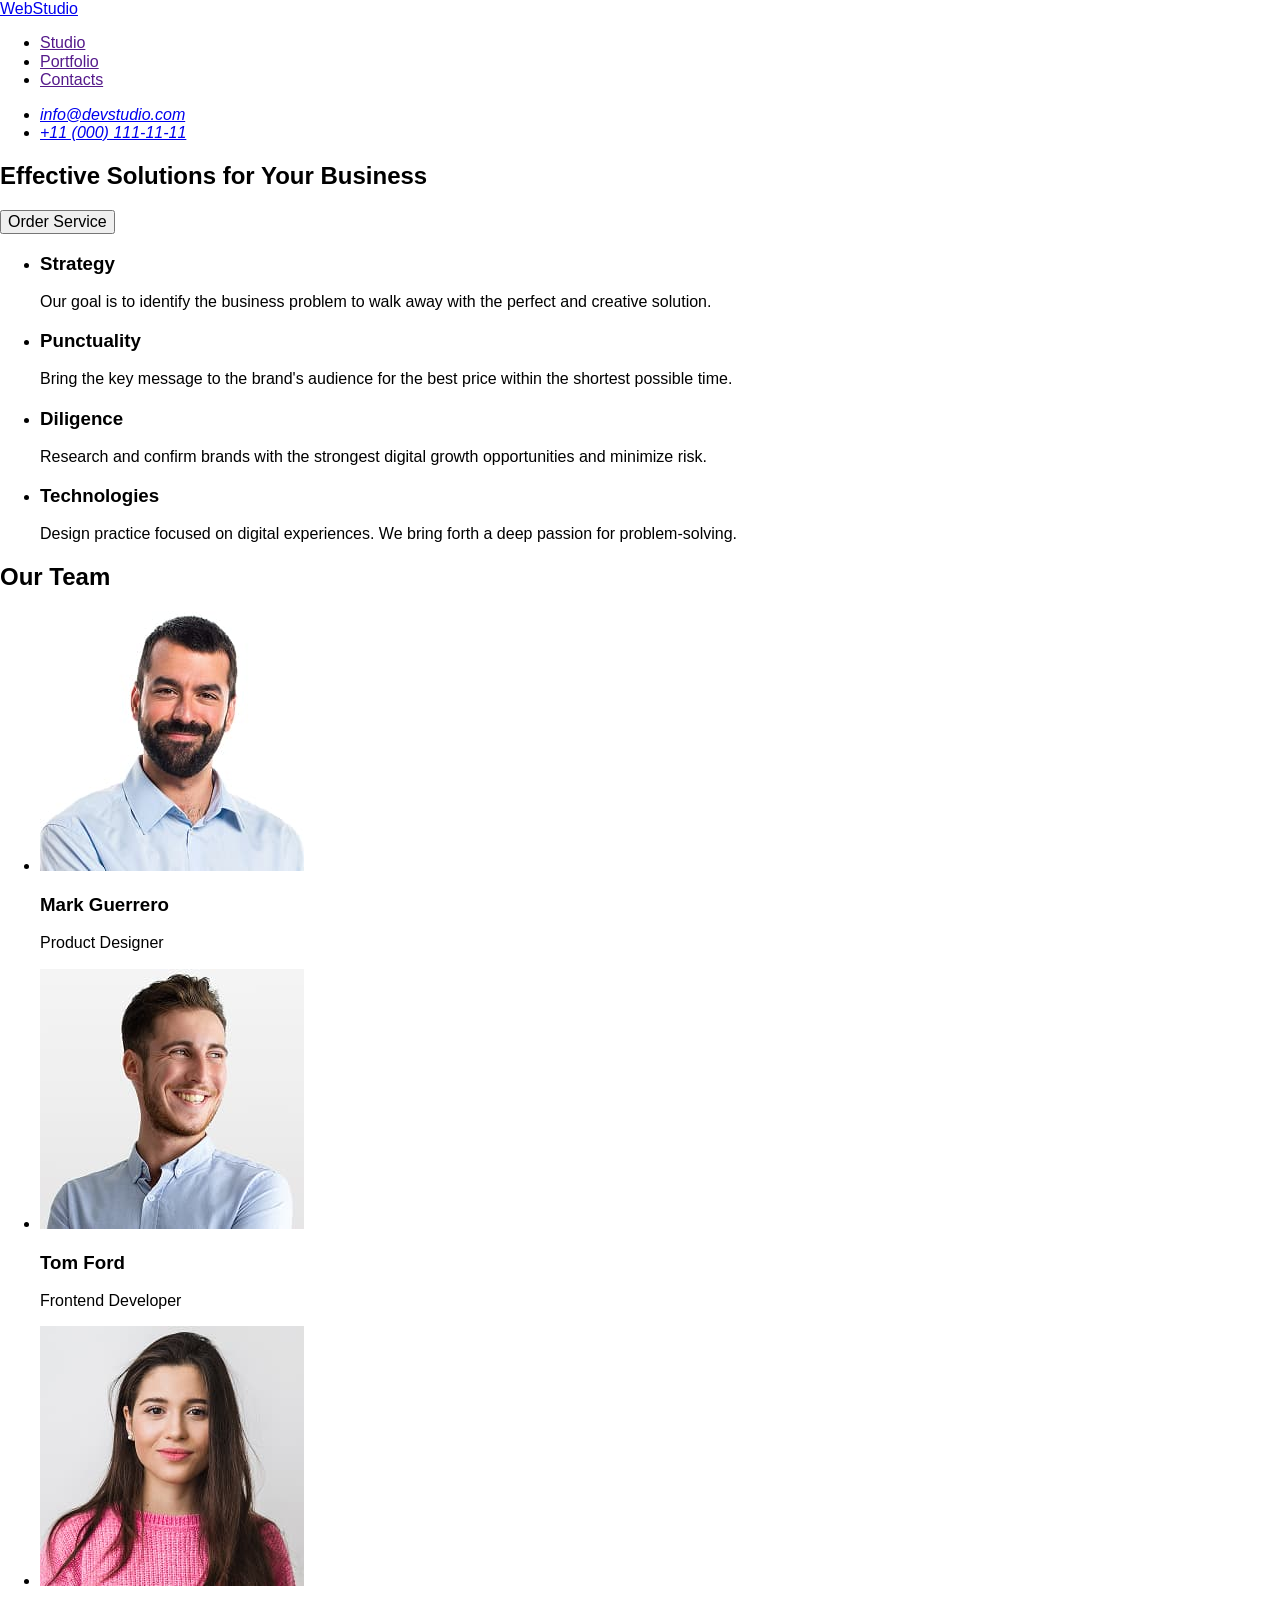
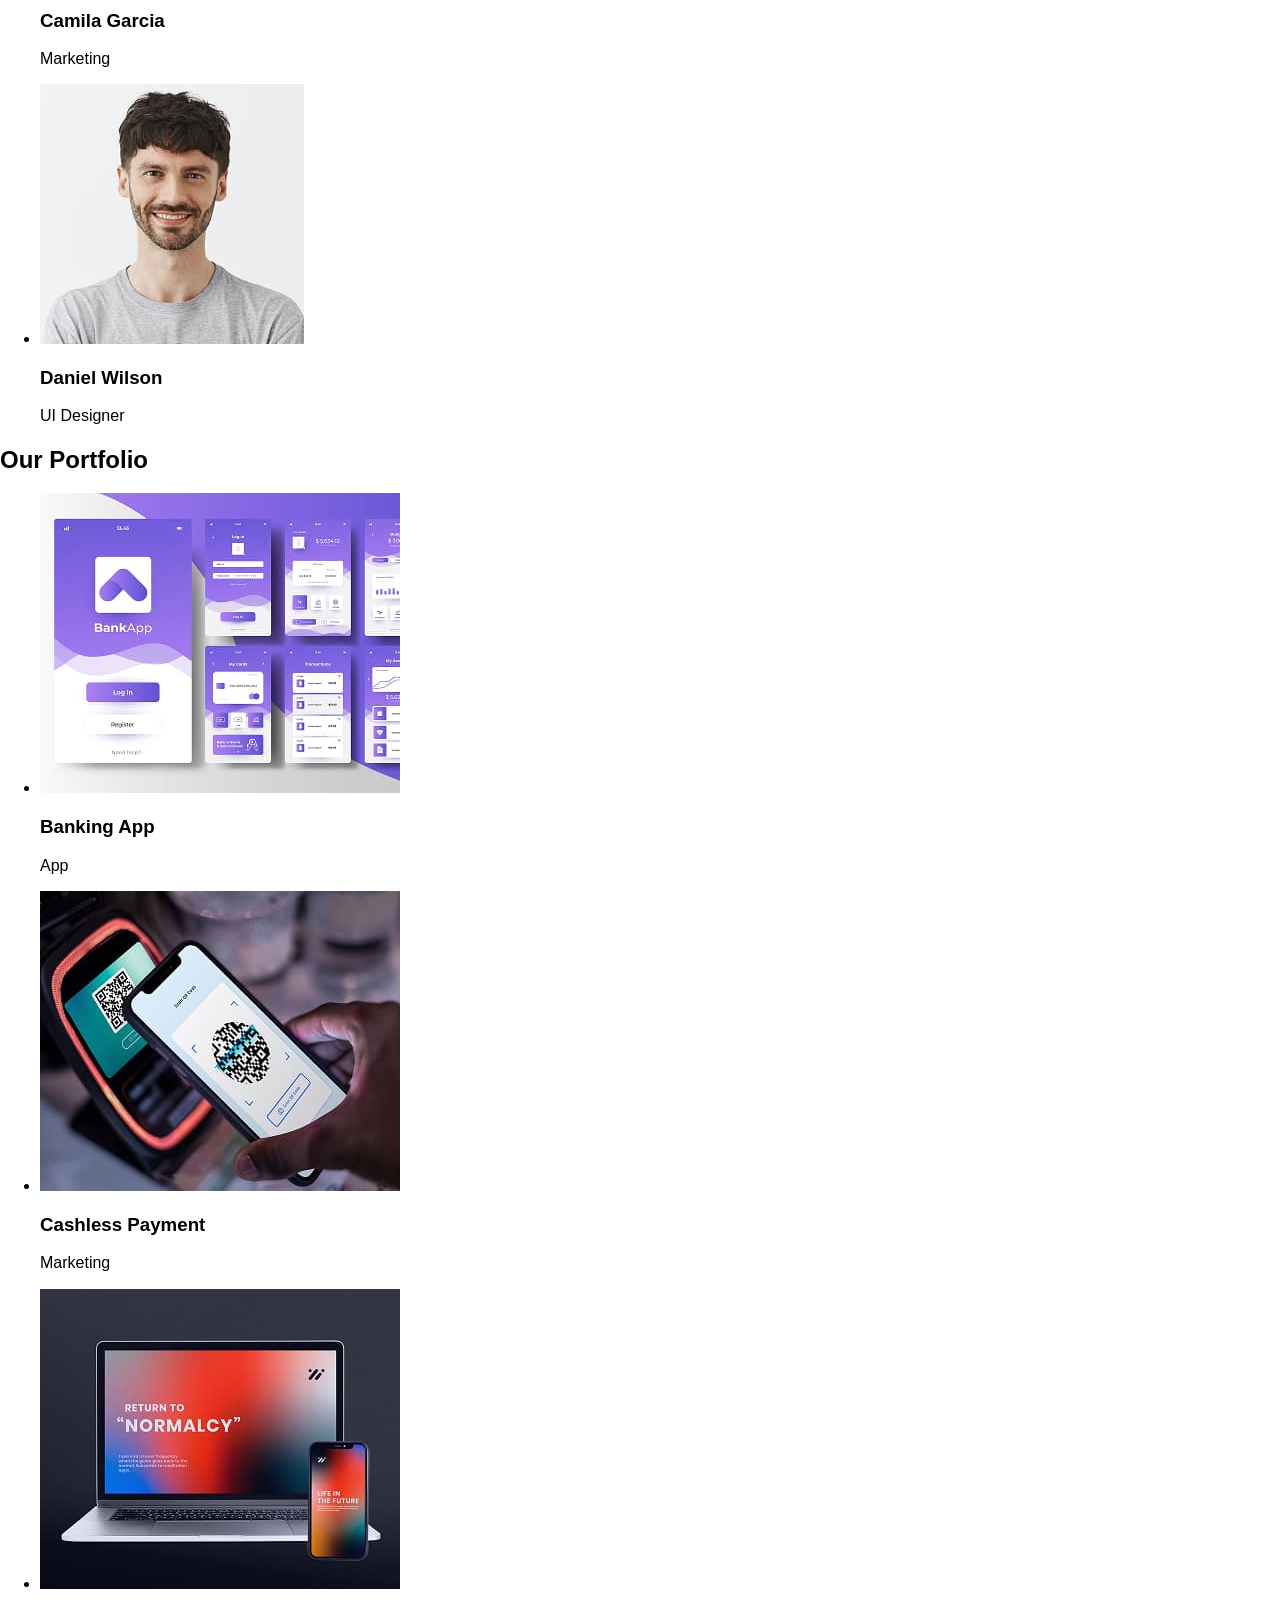
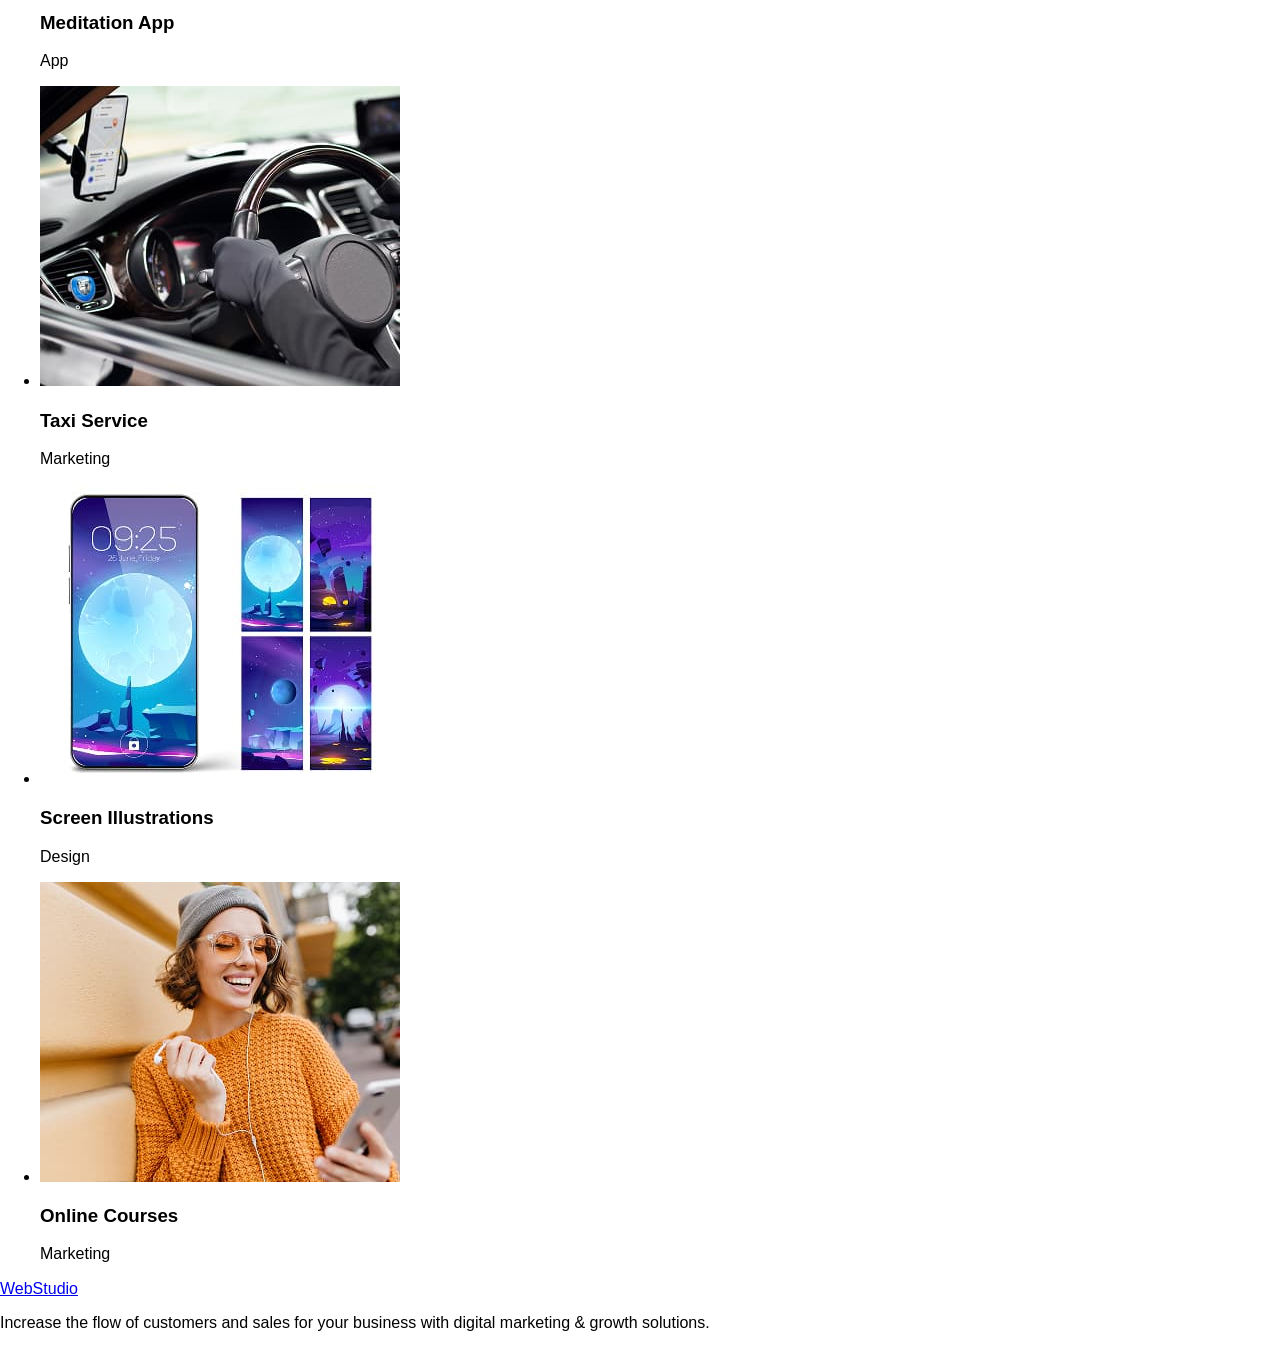
==== index.html @ d1ab7e48 "add portfolio section markup" ====
<!DOCTYPE html>
<html lang="en">
  <head>
    <meta charset="UTF-8" />
    <meta name="viewport" content="width=device-width, initial-scale=1.0" />
    <link
      rel="stylesheet"
      href="https://cdnjs.cloudflare.com/ajax/libs/modern-normalize/2.0.0/modern-normalize.min.css"
    />
    <link rel="stylesheet" href="./css/styles.css" />
    <title>Document</title>
  </head>
  <body>
    <header>
      <nav>
        <a href="./index.html">WebStudio</a>
        <ul>
          <li><a href="">Studio</a></li>
          <li><a href="">Portfolio</a></li>
          <li><a href="">Contacts</a></li>
        </ul>
      </nav>

      <address>
        <ul>
          <li><a href="mailto:info@devstudio.com">info@devstudio.com</a></li>
          <li><a href="tel:+110001111111">+11 (000) 111-11-11</a></li>
        </ul>
      </address>
    </header>

    <main>
      <!-- banner -->
      <section>
        <h1>Effective Solutions for Your Business</h1>
        <button type="button">Order Service</button>
      </section>
      <!-- Approach -->
      <section>
        <h2 hidden>Our Approach</h2>
        <ul>
          <li>
            <h3>Strategy</h3>
            <p>
              Our goal is to identify the business problem to walk away with the
              perfect and creative solution.
            </p>
          </li>
          <li>
            <h3>Punctuality</h3>
            <p>
              Bring the key message to the brand's audience for the best price
              within the shortest possible time.
            </p>
          </li>
          <li>
            <h3>Diligence</h3>
            <p>
              Research and confirm brands with the strongest digital growth
              opportunities and minimize risk.
            </p>
          </li>
          <li>
            <h3>Technologies</h3>
            <p>
              Design practice focused on digital experiences. We bring forth a
              deep passion for problem-solving.
            </p>
          </li>
        </ul>
      </section>
      <!-- team -->
      <section>
        <h2>Our Team</h2>
        <ul>
          <li>
            <img
              src="./images/img-1.jpg"
              alt="Profile photo of Mark Guerrero"
              width="264"
              height="260"
            />
            <h3>Mark Guerrero</h3>
            <p>Product Designer</p>
          </li>
          <li>
            <img
              src="./images/img-2.jpg"
              alt="Profile photo of Tom Ford"
              width="264"
              height="260"
            />
            <h3>Tom Ford</h3>
            <p>Frontend Developer</p>
          </li>
          <li>
            <img
              src="./images/img-3.jpg"
              alt="Profile photo of Camila Garcia"
              width="264"
              height="260"
            />
            <h3>Camila Garcia</h3>
            <p>Marketing</p>
          </li>
          <li>
            <img
              src="./images/img-4.jpg"
              alt="Profile photo of Daniel Wilson"
              width="264"
              height="260"
            />
            <h3>Daniel Wilson</h3>
            <p>UI Designer</p>
          </li>
        </ul>
      </section>
      <!-- portfolio -->
      <section>
        <h2>Our Portfolio</h2>
        <ul>
          <li>
            <img
              src="./images/portfolio/img-banking.jpg"
              alt="Mobile banking app interface with login and dashboard screens displayed on smartphone mockups"
              width="360"
              height="300"
            />
            <h3>Banking App</h3>
            <p>App</p>
          </li>
          <li>
            <img
              src="./images/portfolio/img-cashless.jpg"
              alt="Smartphone scanning a QR code for cashless payment at a terminal"
              width="360"
              height="300"
            />
            <h3>Cashless Payment</h3>
            <p>Marketing</p>
          </li>
          <li>
            <img
              src="./images/portfolio/img-meditattion.jpg"
              alt="Laptop and smartphone displaying a modern landing page with inspirational message"
              width="360"
              height="300"
            />
            <h3>Meditation App</h3>
            <p>App</p>
          </li>
          <li>
            <img
              src="./images/portfolio/img-taxi.jpg"
              alt="Driver holding a smartphone mounted on a car dashboard while driving"
              width="360"
              height="300"
            />
            <h3>Taxi Service</h3>
            <p>Marketing</p>
          </li>
          <li>
            <img
              src="./images/portfolio/img-screen.jpg"
              alt="Stylized mobile phone screens with abstract night landscape illustrations"
              width="360"
              height="300"
            />
            <h3>Screen Illustrations</h3>
            <p>Design</p>
          </li>
          <li>
            <img
              src="./images/portfolio/img-courses.jpg"
              alt="Smiling woman using a smartphone with earphones while studying online outdoors"
              width="360"
              height="300"
            />
            <h3>Online Courses</h3>
            <p>Marketing</p>
          </li>
        </ul>
      </section>
    </main>
    <footer>
      <a href="./index.html">WebStudio</a>
      <p>
        Increase the flow of customers and sales for your business with digital
        marketing & growth solutions.
      </p>
    </footer>
  </body>
</html>
---- css/styles.css ----
:root {
  --primary-font-family: Roboto, sans-serif;
  --secondary-font-family: Raleway, sans-serif;
  --primary-text-color-theme-dark: #757575;
  --secondary-text-color-theme-dark: #212121;
  --primary-text-color-theme-light: #ffffff;
  --secondary-text-color-theme-light: rgba(255, 255, 255, 0.6);
  --primary-background-color-theme-dark: #2f303a;
  --secondary-background-color-theme-light: #f5f4fa;
  --logo-main-color: #2196f3;
  --header-logo-secondary-color: #212121;
  --accent-color: #2196f3;
}
body {
  font-family: var(--primary-font-family);
}
.list {
  list-style: none;
}
.link {
  text-decoration: none;
}

/* ========= START HEADER =========*/
.logo {
  font-family: Raleway;
  font-weight: 700;
  font-size: 26px;
  line-height: 1.19;
  letter-spacing: 0.03em;
}
.header-logo-main {
  color: var(--logo-main-color);
}
.header-logo-secondary {
  color: var(--secondary-text-color-theme-dark);
}

.header-text {
  font-weight: 500;
  font-size: 14px;
  line-height: 1.14;
  letter-spacing: 0.02em;
}
.nav-list-link {
  color: var(--secondary-text-color-theme-dark);
}
.nav-list-link:hover,
.nav-list-link:focus {
  color: var(--accent-color);
}
.nav-list-link.current {
  color: var(--accent-color);
}
.contacts-list-info {
  color: var(--primary-text-color-theme-dark);
}
.contacts-list-info:hover,
.contacts-list-info:focus {
  color: var(--accent-color);
}
/* ========= END HEADER =========*/
/* ========= START STUDIO MAIN =========*/
.hero {
  background-color: var(--primary-background-color-theme-dark);
}
.main-title {
  font-weight: 900;
  font-size: 44px;
  line-height: 1.36;
  text-align: center;
  letter-spacing: 0.06em;
  text-transform: uppercase;
  color: var(--primary-text-color-theme-light);
}
.hero-btn {
  font-family: inherit;
  font-weight: 700;
  font-size: 16px;
  line-height: 1.88;
  text-align: center;
  letter-spacing: 0.06em;
  color: var(--primary-text-color-theme-light);
  background-color: var(--accent-color);
}
.features-list-title {
  font-weight: 700;
  font-size: 14px;
  line-height: 1.14;
  letter-spacing: 0.03em;
  text-transform: uppercase;
  color: var(--secondary-text-color-theme-dark);
}
.features-list-description {
  font-weight: 400;
  font-size: 14px;
  line-height: 1.71;
  letter-spacing: 0.03em;
  color: var(--primary-text-color-theme-dark);
}
.overtitle {
  font-weight: 700;
  font-size: 36px;
  line-height: 1.17;
  text-align: center;
  letter-spacing: 0.03em;
  color: var(--secondary-text-color-theme-dark);
}
.team-list-title {
  font-weight: 500;
  font-size: 16px;
  line-height: 1.19;
  text-align: center;
  letter-spacing: 0.03em;
  color: var(--secondary-text-color-theme-dark);
}
.team-list-description {
  font-weight: 400;
  font-size: 16px;
  line-height: 1.19;
  text-align: center;
  letter-spacing: 0.03em;
  color: var(--primary-text-color-theme-dark);
}
/* ========= END STUDIO MAIN =========*/
/* ========= START FOOTER =========*/
.footer {
  background-color: var(--primary-background-color-theme-dark);
}
.footer-logo-main {
  color: var(--logo-main-color);
}
.footer-logo-secondary {
  color: var(--primary-text-color-theme-light);
}
.address-list-text {
  font-style: normal;
  font-weight: 400;
  font-size: 14px;
  line-height: 1.71;
  letter-spacing: 0.03em;
}
.address-list-residence {
  color: var(--primary-text-color-theme-light);
}
.address-list-contacts {
  color: var(--secondary-text-color-theme-light);
}
/* ========= END FOOTER =========*/
/* ========= START PORTFOLIO MAIN =========*/
.filter-item-btn {
  font-family: inherit;
  font-weight: 500;
  font-size: 16px;
  line-height: 1.63;
  text-align: center;
  letter-spacing: 0.03em;
  color: var(--secondary-text-color-theme-dark);
  background-color: var(--secondary-background-color-theme-light);
}
.filter-item-btn:active {
  color: var(--primary-text-color-theme-light);
  background-color: var(--accent-color);
  cursor: pointer;
}
.samples-list-title {
  font-weight: 700;
  font-size: 18px;
  line-height: 2;
  letter-spacing: 0.06em;
  color: var(--secondary-text-color-theme-dark);
}
.samples-list-description {
  font-weight: 400;
  font-size: 16px;
  line-height: 1.88;
  letter-spacing: 0.03em;
  color: var(--primary-text-color-theme-dark);
}
/* ========= END PORTFOLIO MAIN =========*/
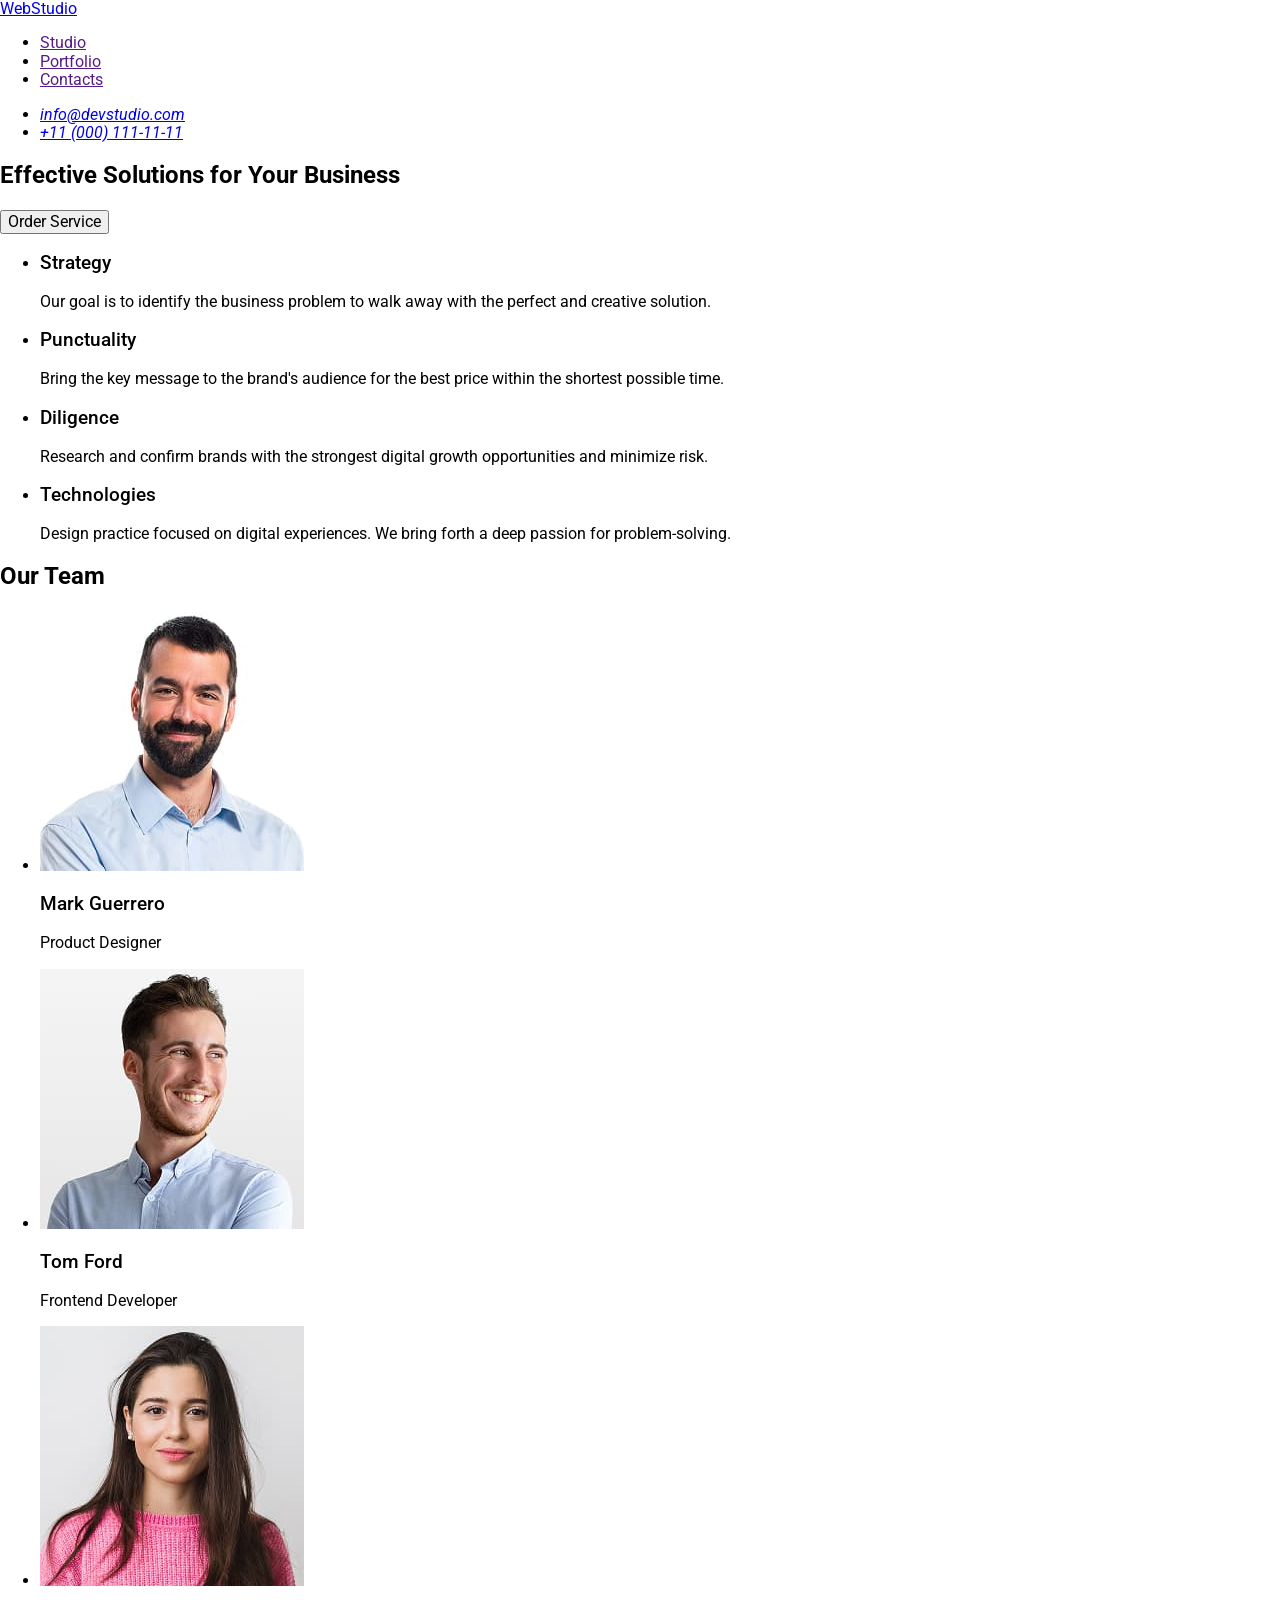
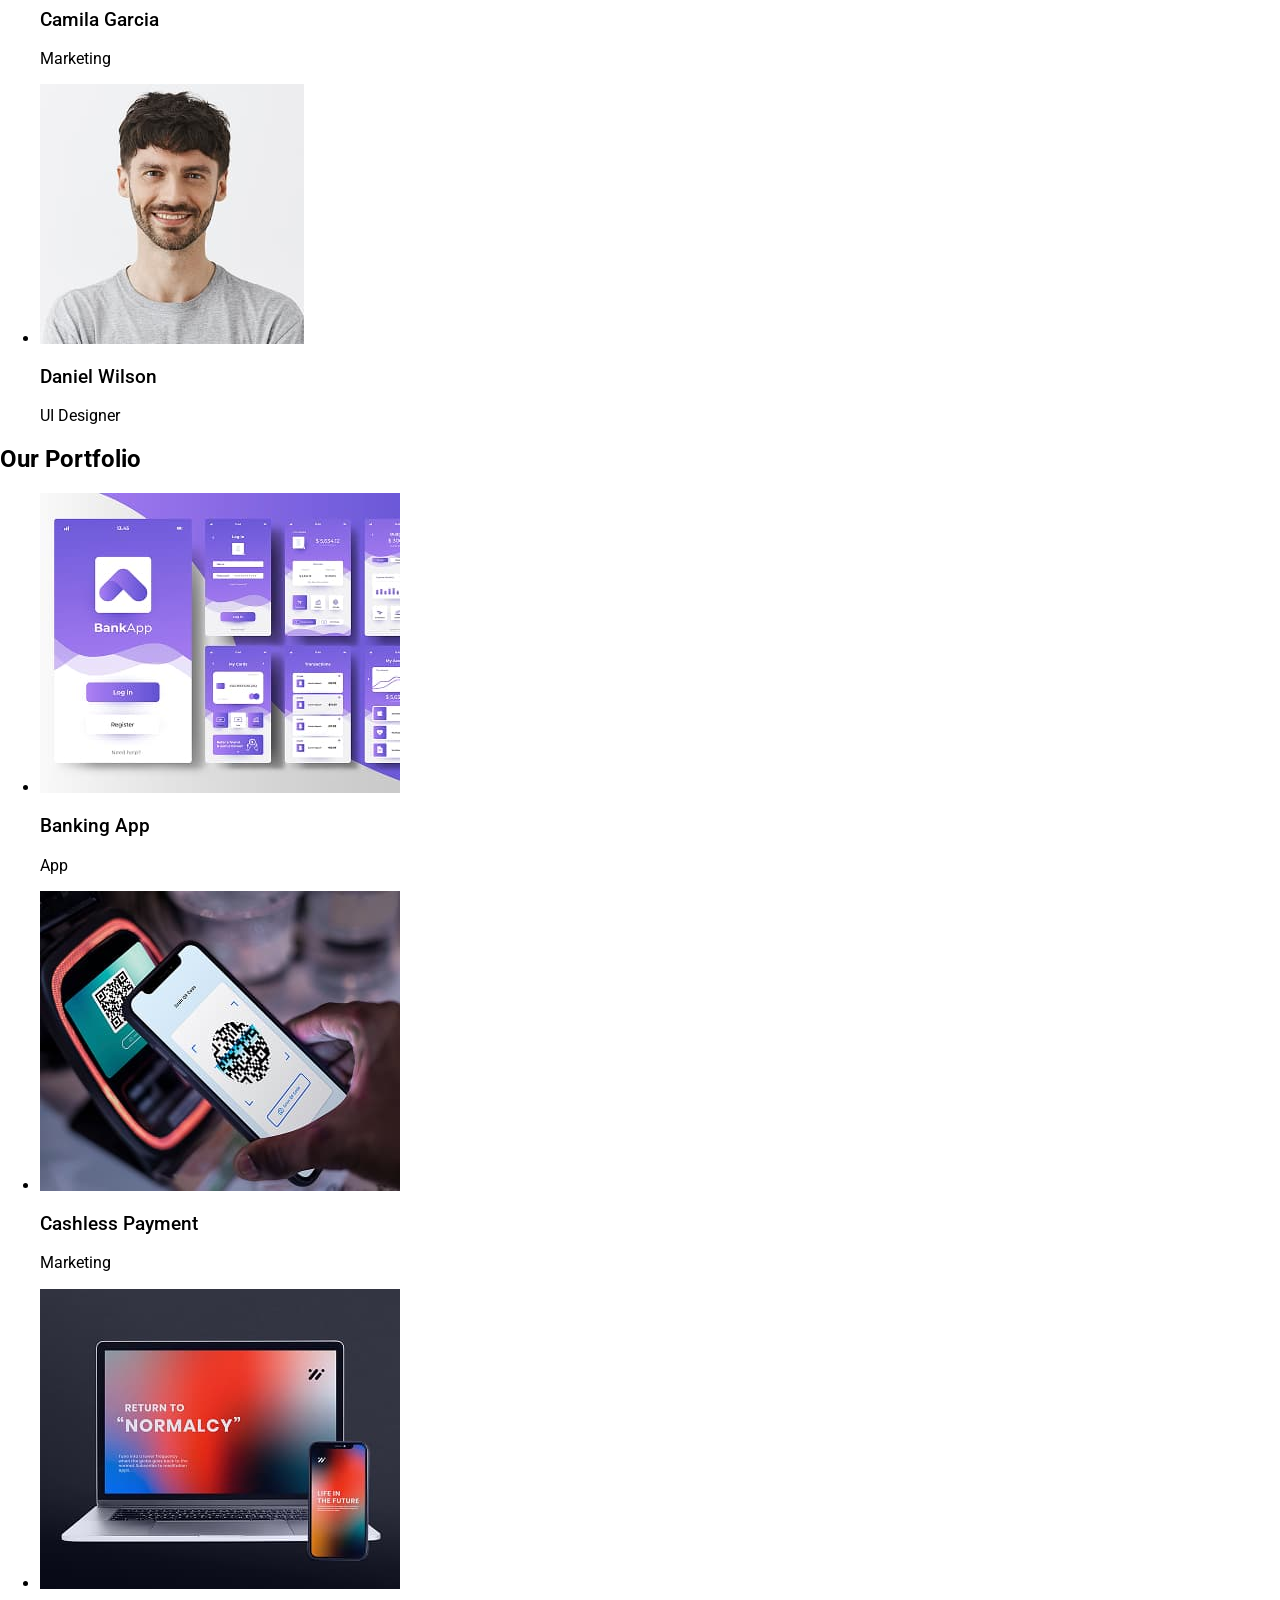
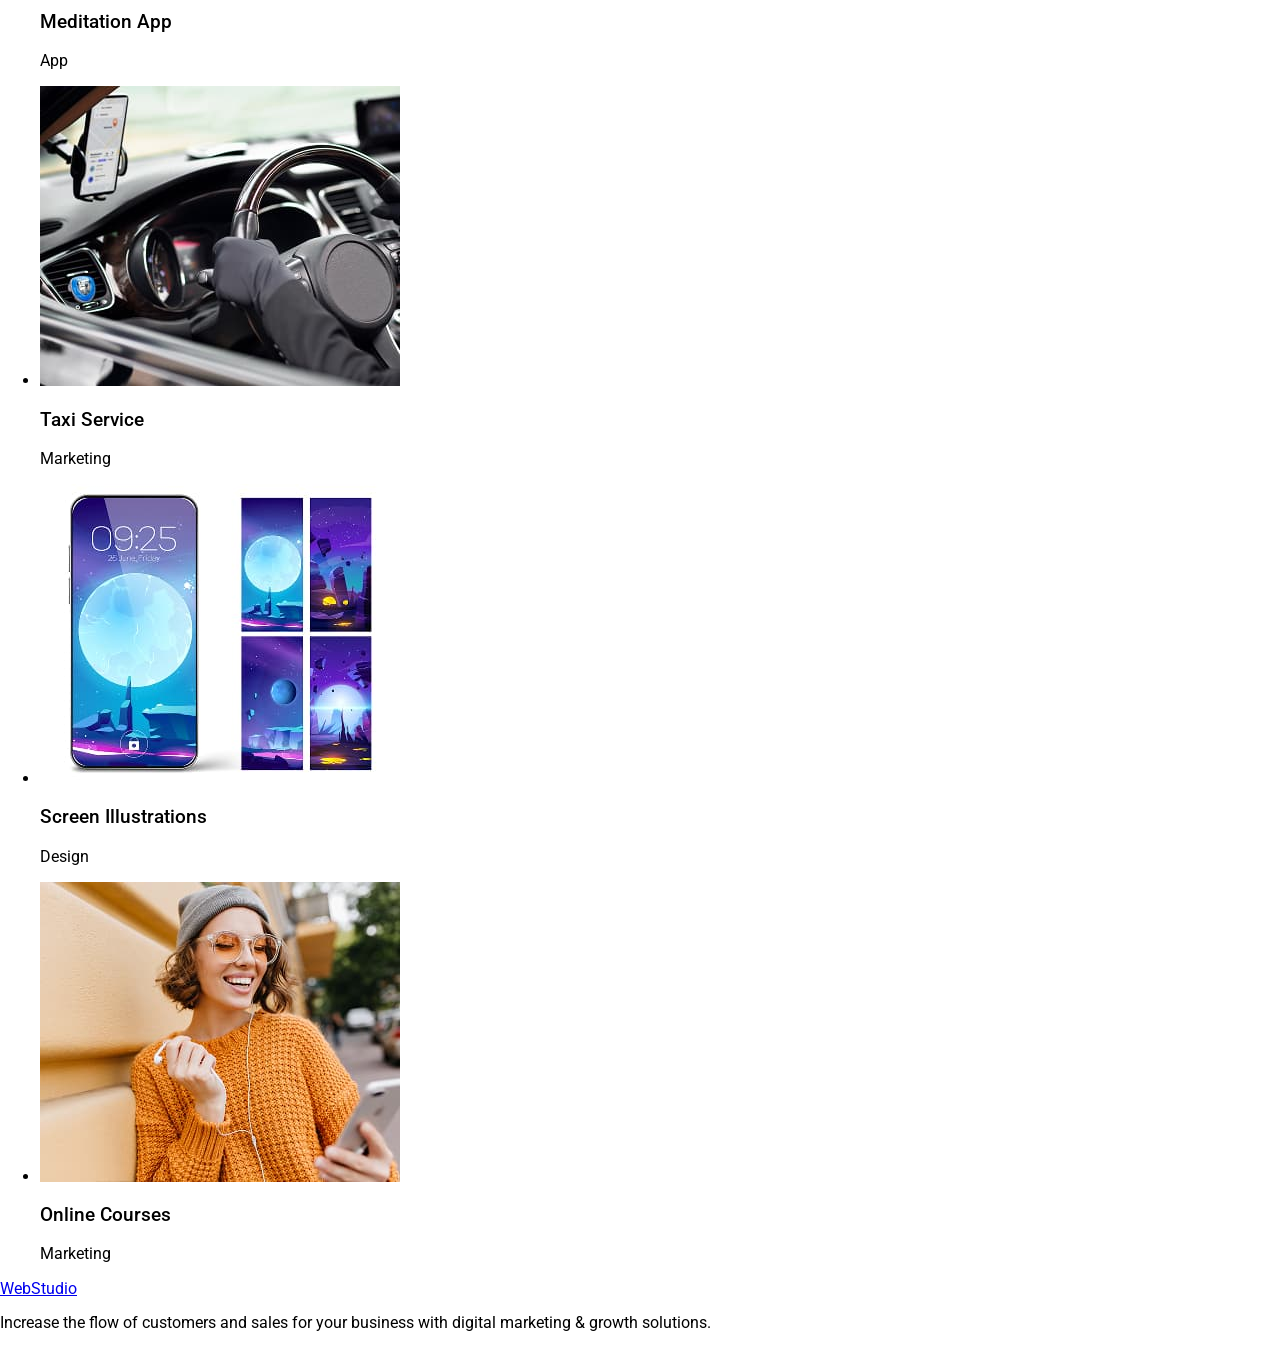
==== commit 15154109: "add fonts" ====
--- a/index.html
+++ b/index.html
@@ -3,10 +3,23 @@
   <head>
     <meta charset="UTF-8" />
     <meta name="viewport" content="width=device-width, initial-scale=1.0" />
+    <!-- google fonts -->
+    <link rel="preconnect" href="https://fonts.googleapis.com" />
+    <link rel="preconnect" href="https://fonts.gstatic.com" crossorigin />
+    <link
+      href="https://fonts.googleapis.com/css2?family=Roboto:wght@400;500;700&display=swap"
+      rel="stylesheet"
+    />
+    <link
+      href="https://fonts.googleapis.com/css2?family=Raleway:wght@700&display=swap"
+      rel="stylesheet"
+    />
+    <!-- normalize -->
     <link
       rel="stylesheet"
       href="https://cdnjs.cloudflare.com/ajax/libs/modern-normalize/2.0.0/modern-normalize.min.css"
     />
+    <!-- local fonts -->
     <link rel="stylesheet" href="./css/styles.css" />
     <title>Document</title>
   </head>
--- a/css/styles.css
+++ b/css/styles.css
@@ -1,180 +1,12 @@
-:root {
-  --primary-font-family: Roboto, sans-serif;
-  --secondary-font-family: Raleway, sans-serif;
-  --primary-text-color-theme-dark: #757575;
-  --secondary-text-color-theme-dark: #212121;
-  --primary-text-color-theme-light: #ffffff;
-  --secondary-text-color-theme-light: rgba(255, 255, 255, 0.6);
-  --primary-background-color-theme-dark: #2f303a;
-  --secondary-background-color-theme-light: #f5f4fa;
-  --logo-main-color: #2196f3;
-  --header-logo-secondary-color: #212121;
-  --accent-color: #2196f3;
-}
 body {
-  font-family: var(--primary-font-family);
-}
-.list {
-  list-style: none;
-}
-.link {
-  text-decoration: none;
+    font-family: 'Roboto', sans-serif;
+    font-weight: 400;
 }
 
-/* ========= START HEADER =========*/
-.logo {
-  font-family: Raleway;
-  font-weight: 700;
-  font-size: 26px;
-  line-height: 1.19;
-  letter-spacing: 0.03em;
-}
-.header-logo-main {
-  color: var(--logo-main-color);
-}
-.header-logo-secondary {
-  color: var(--secondary-text-color-theme-dark);
+h2 {
+    font-weight: 700;
 }
 
-.header-text {
-  font-weight: 500;
-  font-size: 14px;
-  line-height: 1.14;
-  letter-spacing: 0.02em;
-}
-.nav-list-link {
-  color: var(--secondary-text-color-theme-dark);
-}
-.nav-list-link:hover,
-.nav-list-link:focus {
-  color: var(--accent-color);
-}
-.nav-list-link.current {
-  color: var(--accent-color);
-}
-.contacts-list-info {
-  color: var(--primary-text-color-theme-dark);
-}
-.contacts-list-info:hover,
-.contacts-list-info:focus {
-  color: var(--accent-color);
-}
-/* ========= END HEADER =========*/
-/* ========= START STUDIO MAIN =========*/
-.hero {
-  background-color: var(--primary-background-color-theme-dark);
-}
-.main-title {
-  font-weight: 900;
-  font-size: 44px;
-  line-height: 1.36;
-  text-align: center;
-  letter-spacing: 0.06em;
-  text-transform: uppercase;
-  color: var(--primary-text-color-theme-light);
-}
-.hero-btn {
-  font-family: inherit;
-  font-weight: 700;
-  font-size: 16px;
-  line-height: 1.88;
-  text-align: center;
-  letter-spacing: 0.06em;
-  color: var(--primary-text-color-theme-light);
-  background-color: var(--accent-color);
-}
-.features-list-title {
-  font-weight: 700;
-  font-size: 14px;
-  line-height: 1.14;
-  letter-spacing: 0.03em;
-  text-transform: uppercase;
-  color: var(--secondary-text-color-theme-dark);
-}
-.features-list-description {
-  font-weight: 400;
-  font-size: 14px;
-  line-height: 1.71;
-  letter-spacing: 0.03em;
-  color: var(--primary-text-color-theme-dark);
-}
-.overtitle {
-  font-weight: 700;
-  font-size: 36px;
-  line-height: 1.17;
-  text-align: center;
-  letter-spacing: 0.03em;
-  color: var(--secondary-text-color-theme-dark);
-}
-.team-list-title {
-  font-weight: 500;
-  font-size: 16px;
-  line-height: 1.19;
-  text-align: center;
-  letter-spacing: 0.03em;
-  color: var(--secondary-text-color-theme-dark);
-}
-.team-list-description {
-  font-weight: 400;
-  font-size: 16px;
-  line-height: 1.19;
-  text-align: center;
-  letter-spacing: 0.03em;
-  color: var(--primary-text-color-theme-dark);
-}
-/* ========= END STUDIO MAIN =========*/
-/* ========= START FOOTER =========*/
-.footer {
-  background-color: var(--primary-background-color-theme-dark);
-}
-.footer-logo-main {
-  color: var(--logo-main-color);
-}
-.footer-logo-secondary {
-  color: var(--primary-text-color-theme-light);
-}
-.address-list-text {
-  font-style: normal;
-  font-weight: 400;
-  font-size: 14px;
-  line-height: 1.71;
-  letter-spacing: 0.03em;
-}
-.address-list-residence {
-  color: var(--primary-text-color-theme-light);
-}
-.address-list-contacts {
-  color: var(--secondary-text-color-theme-light);
-}
-/* ========= END FOOTER =========*/
-/* ========= START PORTFOLIO MAIN =========*/
-.filter-item-btn {
-  font-family: inherit;
-  font-weight: 500;
-  font-size: 16px;
-  line-height: 1.63;
-  text-align: center;
-  letter-spacing: 0.03em;
-  color: var(--secondary-text-color-theme-dark);
-  background-color: var(--secondary-background-color-theme-light);
-}
-.filter-item-btn:active {
-  color: var(--primary-text-color-theme-light);
-  background-color: var(--accent-color);
-  cursor: pointer;
-}
-.samples-list-title {
-  font-weight: 700;
-  font-size: 18px;
-  line-height: 2;
-  letter-spacing: 0.06em;
-  color: var(--secondary-text-color-theme-dark);
-}
-.samples-list-description {
-  font-weight: 400;
-  font-size: 16px;
-  line-height: 1.88;
-  letter-spacing: 0.03em;
-  color: var(--primary-text-color-theme-dark);
-}
-/* ========= END PORTFOLIO MAIN =========*/
+h3 {
+    font-weight: 500;
+}
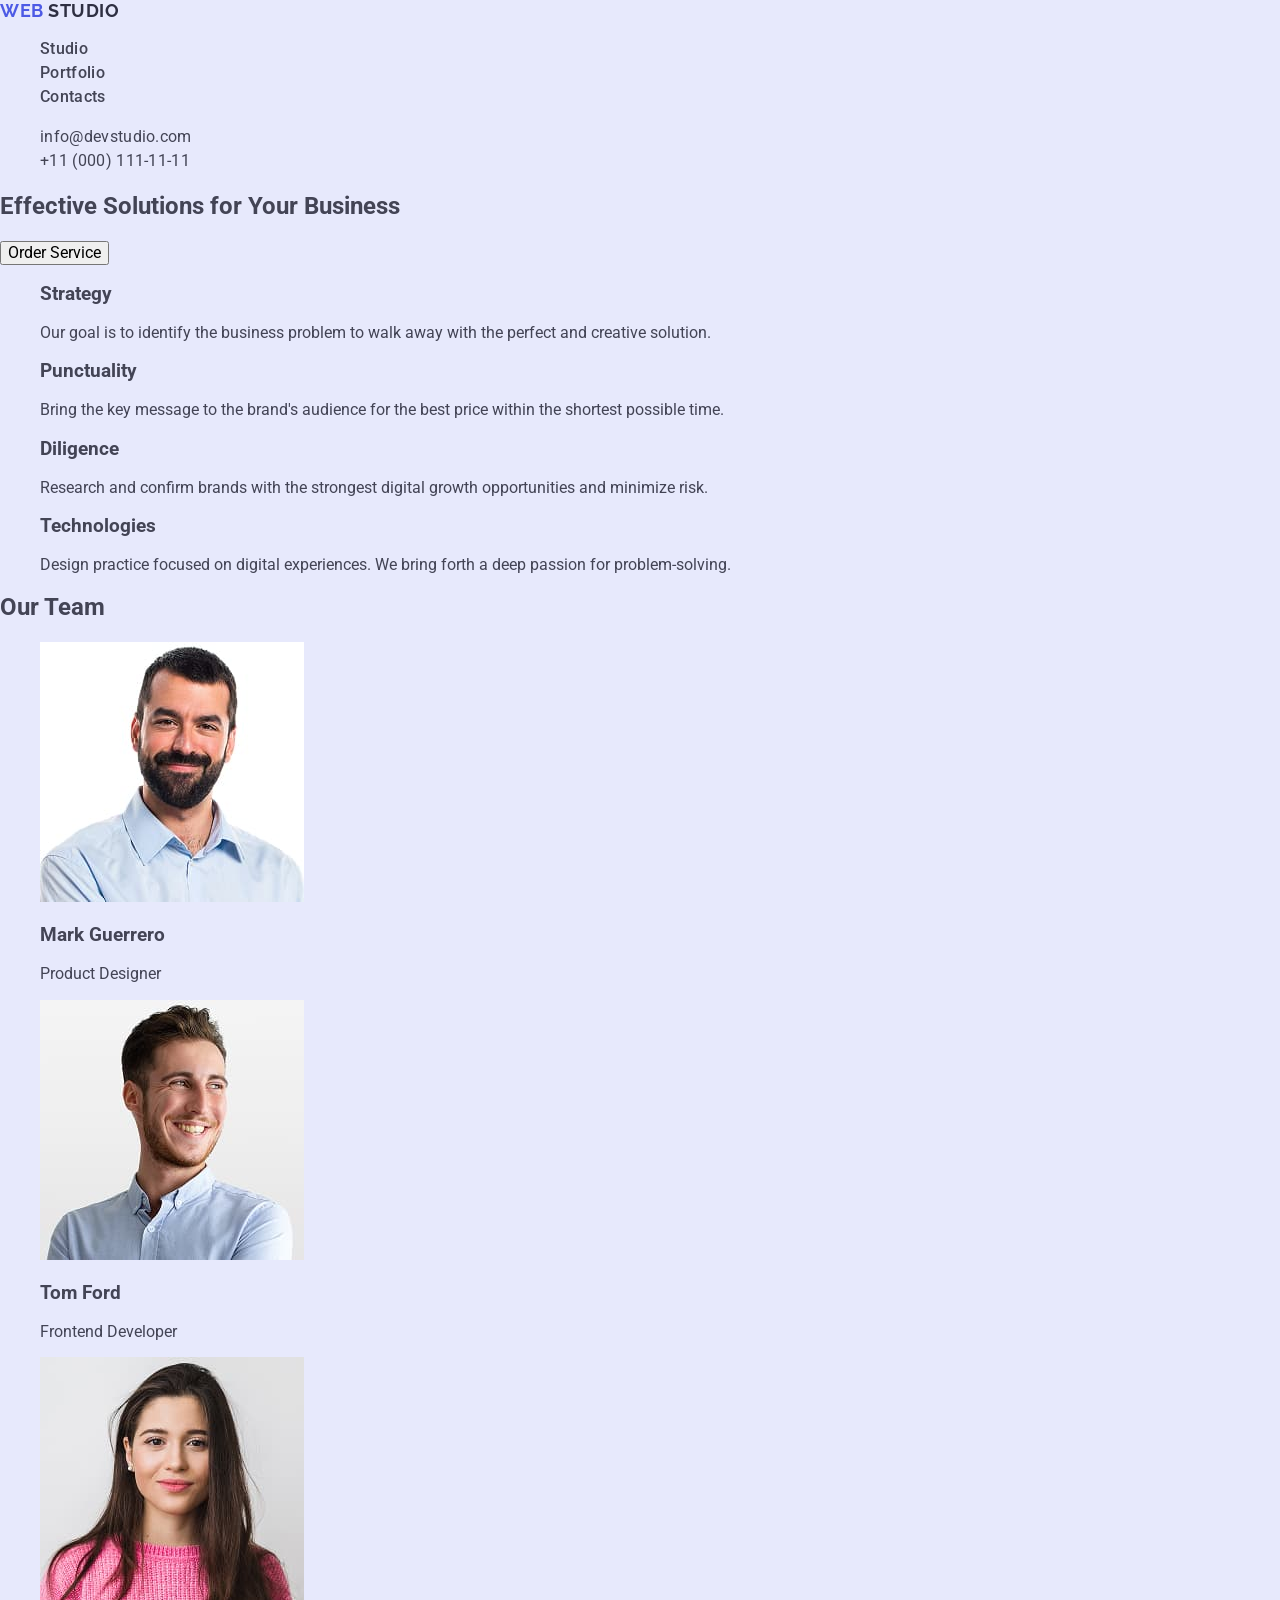
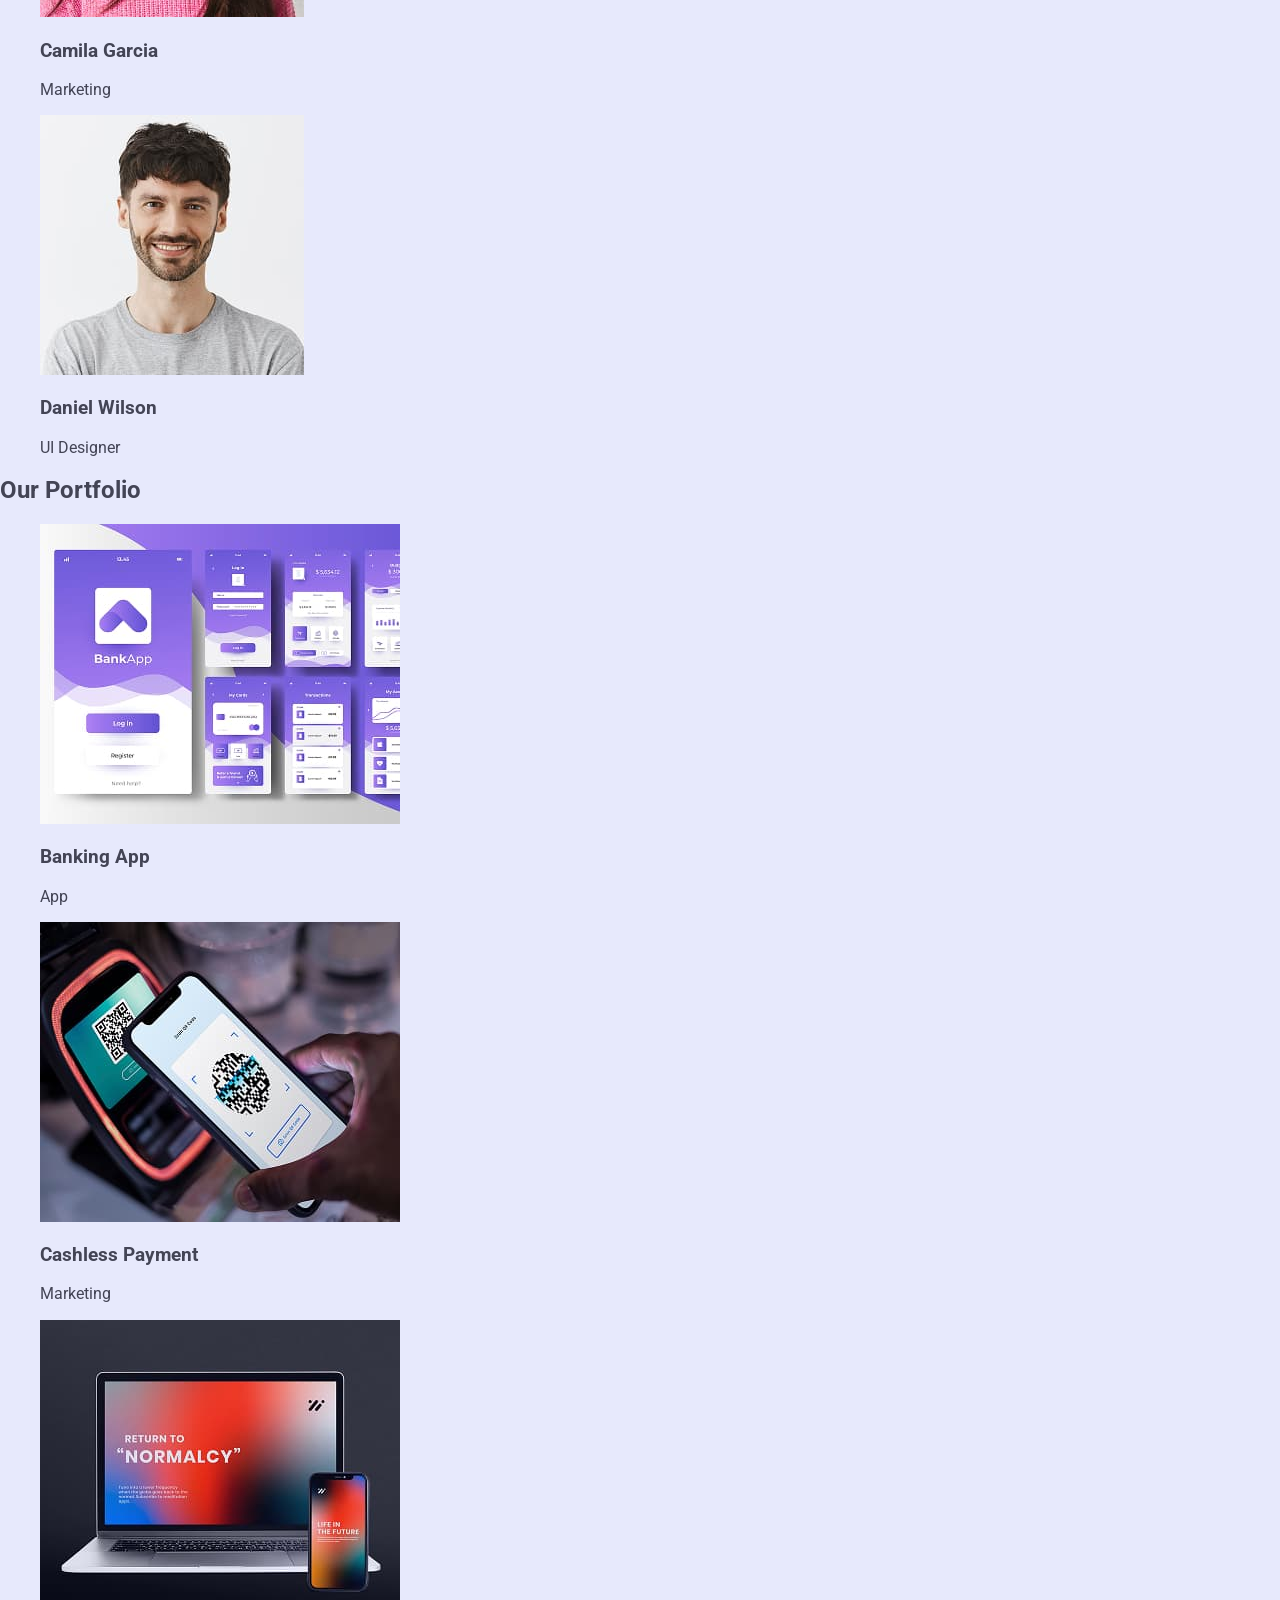
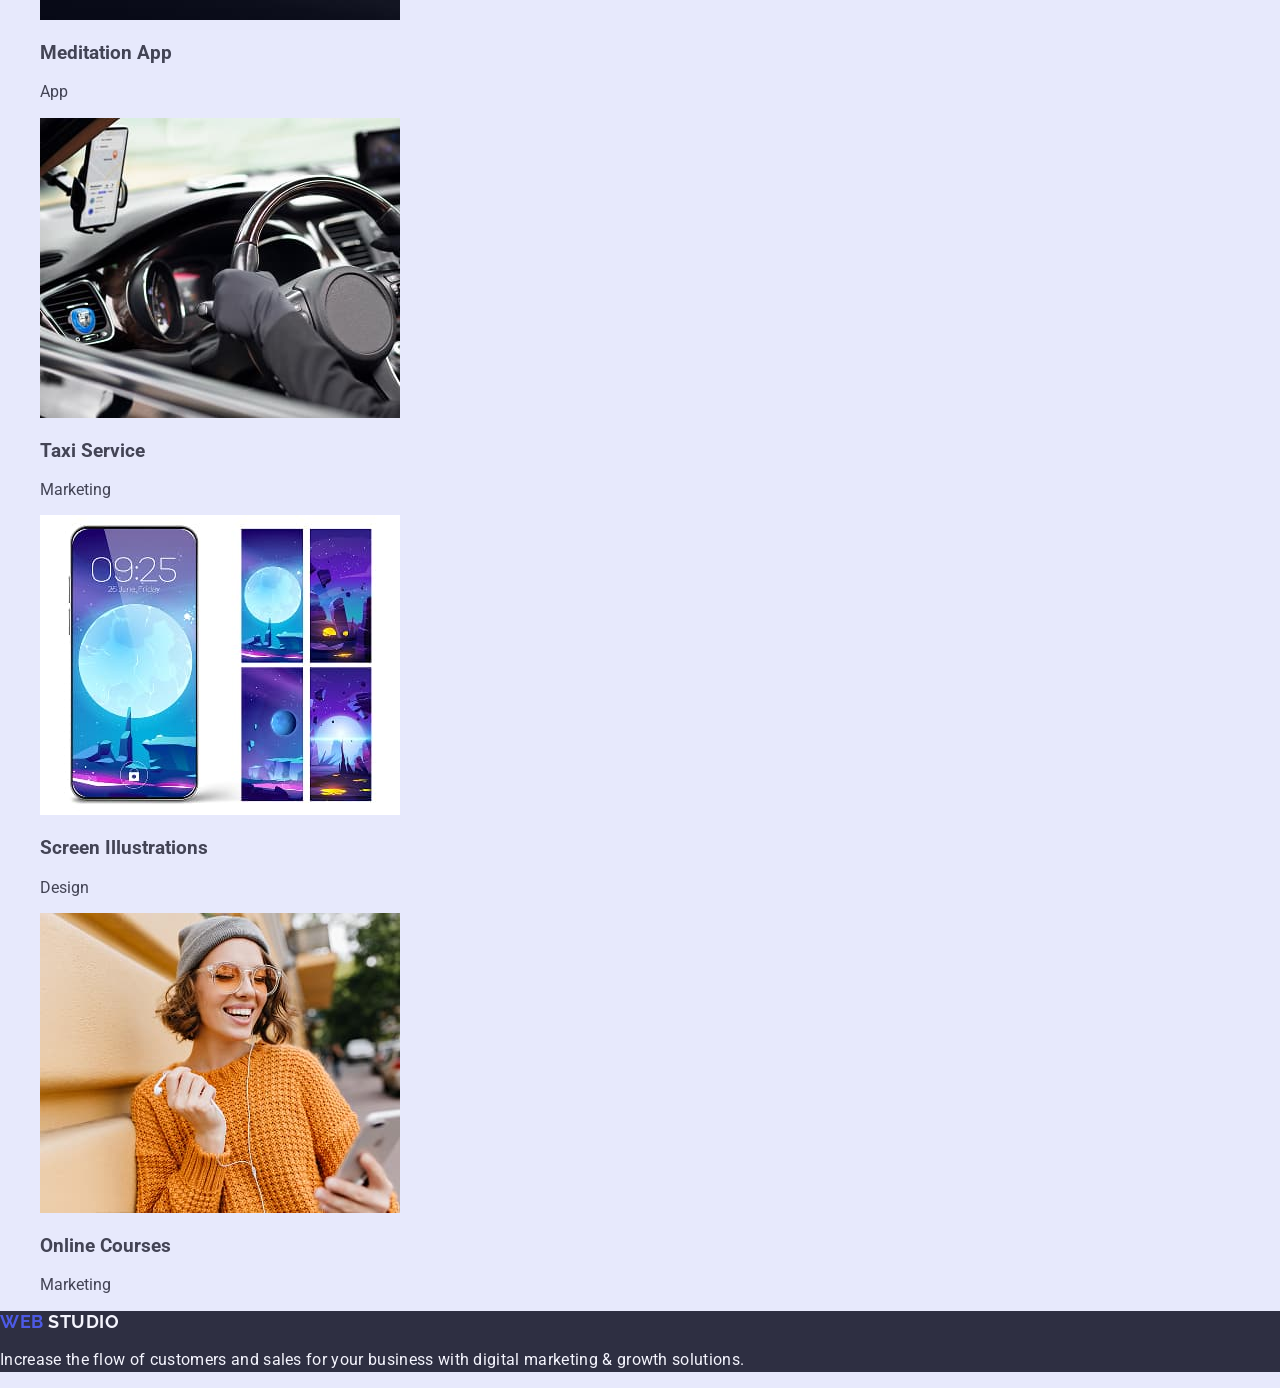
==== commit 368baa34: "add styles for typography for header and footer" ====
--- a/index.html
+++ b/index.html
@@ -7,13 +7,10 @@
     <link rel="preconnect" href="https://fonts.googleapis.com" />
     <link rel="preconnect" href="https://fonts.gstatic.com" crossorigin />
     <link
-      href="https://fonts.googleapis.com/css2?family=Roboto:wght@400;500;700&display=swap"
+      href="https://fonts.googleapis.com/css2?family=Roboto:wght@400;500;700&family=Raleway:wght@700&display=swap"
       rel="stylesheet"
     />
-    <link
-      href="https://fonts.googleapis.com/css2?family=Raleway:wght@700&display=swap"
-      rel="stylesheet"
-    />
+
     <!-- normalize -->
     <link
       rel="stylesheet"
@@ -26,8 +23,11 @@
   <body>
     <header>
       <nav>
-        <a href="./index.html">WebStudio</a>
-        <ul>
+        <a class="logo" href="./index.html">
+          <span class="header-logo-main">Web</span>
+          <span class="header-logo-secondary">Studio</span>
+        </a>
+        <ul class="nav-items">
           <li><a href="">Studio</a></li>
           <li><a href="">Portfolio</a></li>
           <li><a href="">Contacts</a></li>
@@ -35,7 +35,7 @@
       </nav>
 
       <address>
-        <ul>
+        <ul class="contacts-list">
           <li><a href="mailto:info@devstudio.com">info@devstudio.com</a></li>
           <li><a href="tel:+110001111111">+11 (000) 111-11-11</a></li>
         </ul>
@@ -195,9 +195,12 @@
         </ul>
       </section>
     </main>
-    <footer>
-      <a href="./index.html">WebStudio</a>
-      <p>
+    <footer class="footer">
+      <a class="logo" href="./index.html">
+        <span class="footer-logo-primary">Web</span>
+        <span class="footer-logo-secondary">Studio</span>
+      </a>
+      <p class="footer-description">
         Increase the flow of customers and sales for your business with digital
         marketing & growth solutions.
       </p>
--- a/css/styles.css
+++ b/css/styles.css
@@ -1,12 +1,98 @@
-body {
-    font-family: 'Roboto', sans-serif;
-    font-weight: 400;
+/* ============= VARIABLES ============= */
+:root {
+  --primary-font: 'Roboto', sans-serif;
+  --primary-text-color: #434455;
+  --secondary-text-color: #2e2f42;
+  --accent-color: #4d5ae5;
+  --body-bg-color: #e7e9fc;
 }
 
-h2 {
+/* ============= /VARIABLES ============= */
+
+/* ============= COMMON STYLES ============= */
+a {
+  text-decoration: none;
+  color: inherit;
+}
+
+ul,
+ol {
+  list-style-type: none;
+}
+
+button {
+  cursor: pointer;
+}
+
+body {
+  font-family: var(--primary-font);
+  color: var(--primary-text-color);
+  background-color: var(--body-bg-color);
+}
+
+.logo {
+  font-family: Raleway, sans-serif;
+  font-weight: 700;
+  text-transform: uppercase;
+  font-size: 18px;
+  line-height: 1.17;
+  letter-spacing: 0.03em;
+}
+
+/* ============= COMMON STYLES ============= */
+
+/* h2 {
     font-weight: 700;
 }
 
 h3 {
     font-weight: 500;
-}+} */
+
+/* ============= HEADER ============= */
+
+.header-logo-main {
+  color: var(--accent-color);
+}
+
+.header-logo-secondary {
+  color: var(--secondary-text-color);
+}
+
+.nav-items {
+  font-weight: 500;
+  font-size: 16px;
+  line-height: 1.5;
+  letter-spacing: 0.02em;
+  color: #434455;
+}
+
+.contacts-list {
+  font-size: 16px;
+  font-style: normal;
+  line-height: 1.5;
+  letter-spacing: 0.02em;
+}
+/* ============= HEADER ============= */
+
+/* ============= FOOTER ============= */
+
+.footer {
+  background-color: #2e2f42;
+}
+.footer-logo-primary {
+  color: var(--accent-color);
+}
+
+.footer-logo-secondary {
+  color: #f4f4fd;
+}
+
+.footer-description {
+  font-size: 16px;
+  line-height: 1.5;
+  letter-spacing: 0.02em;
+  color: #f4f4fd;
+}
+
+/* ============= FOOTER ============= */
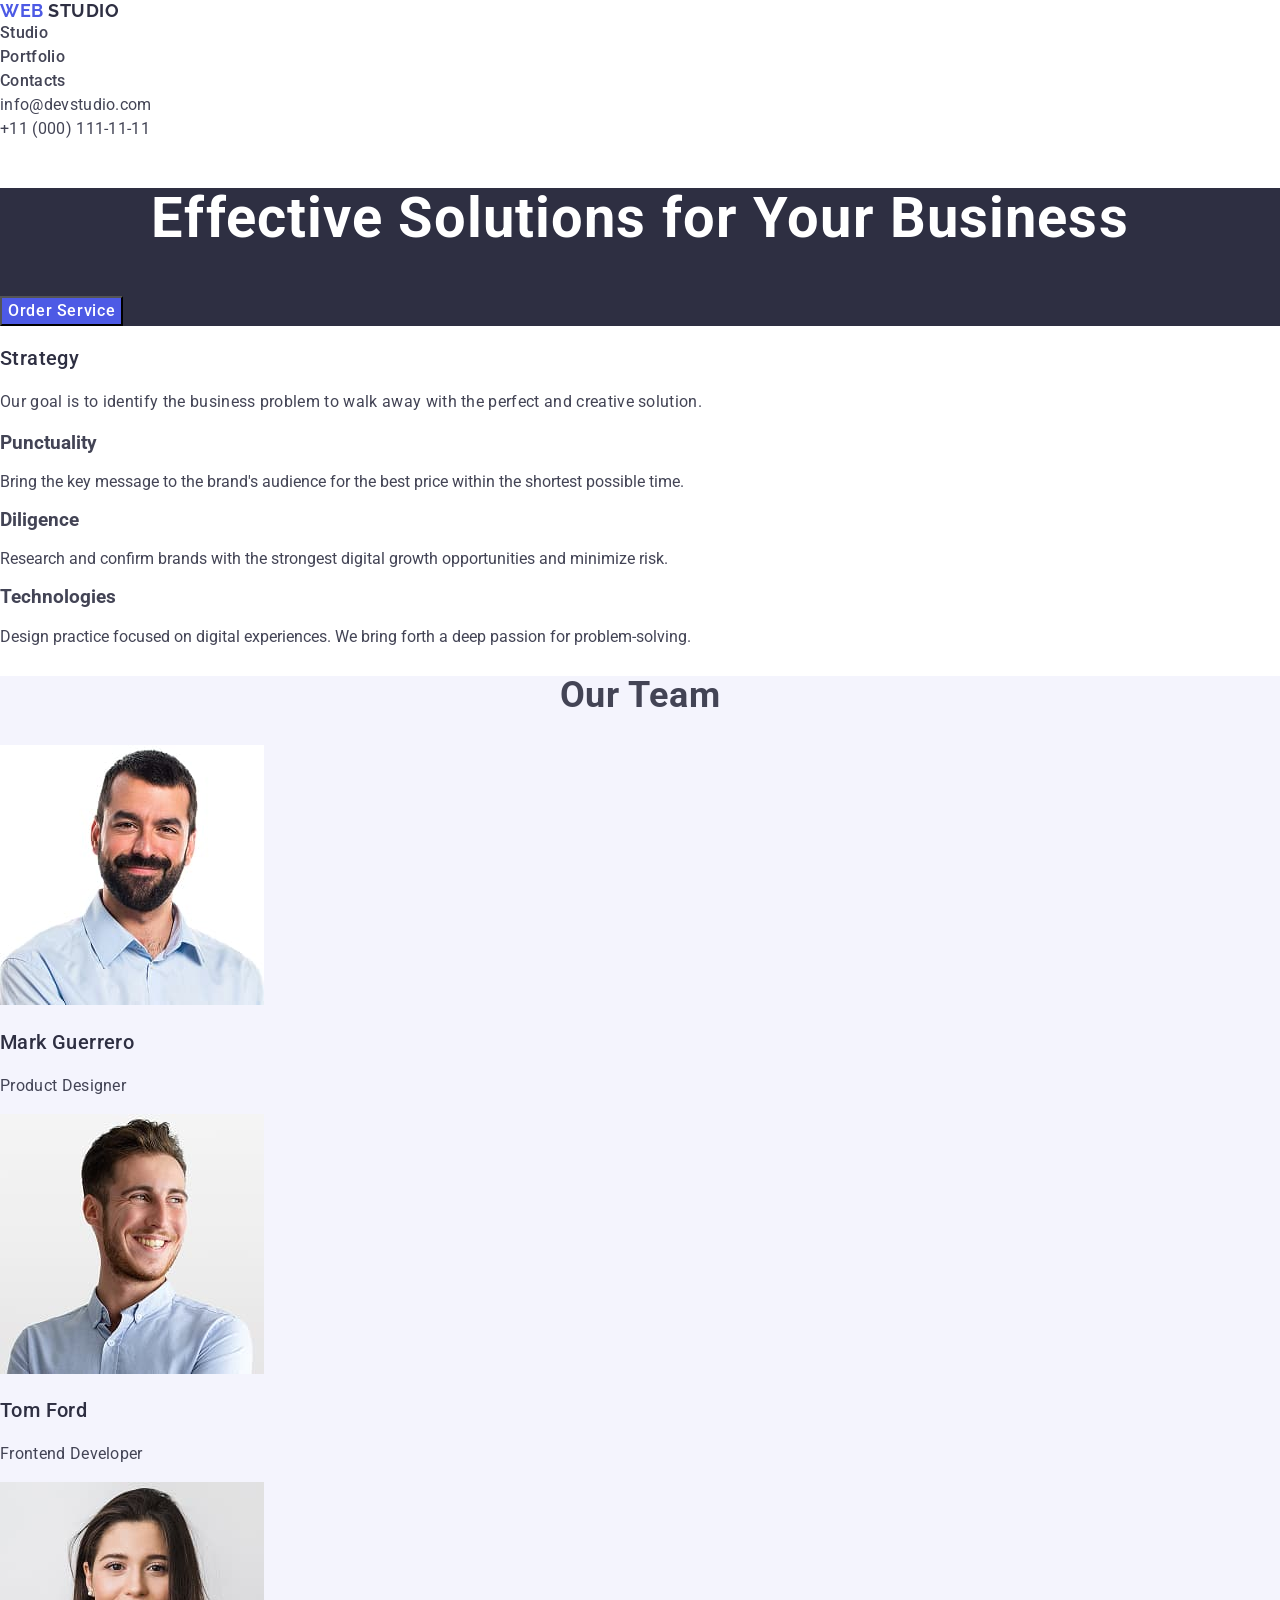
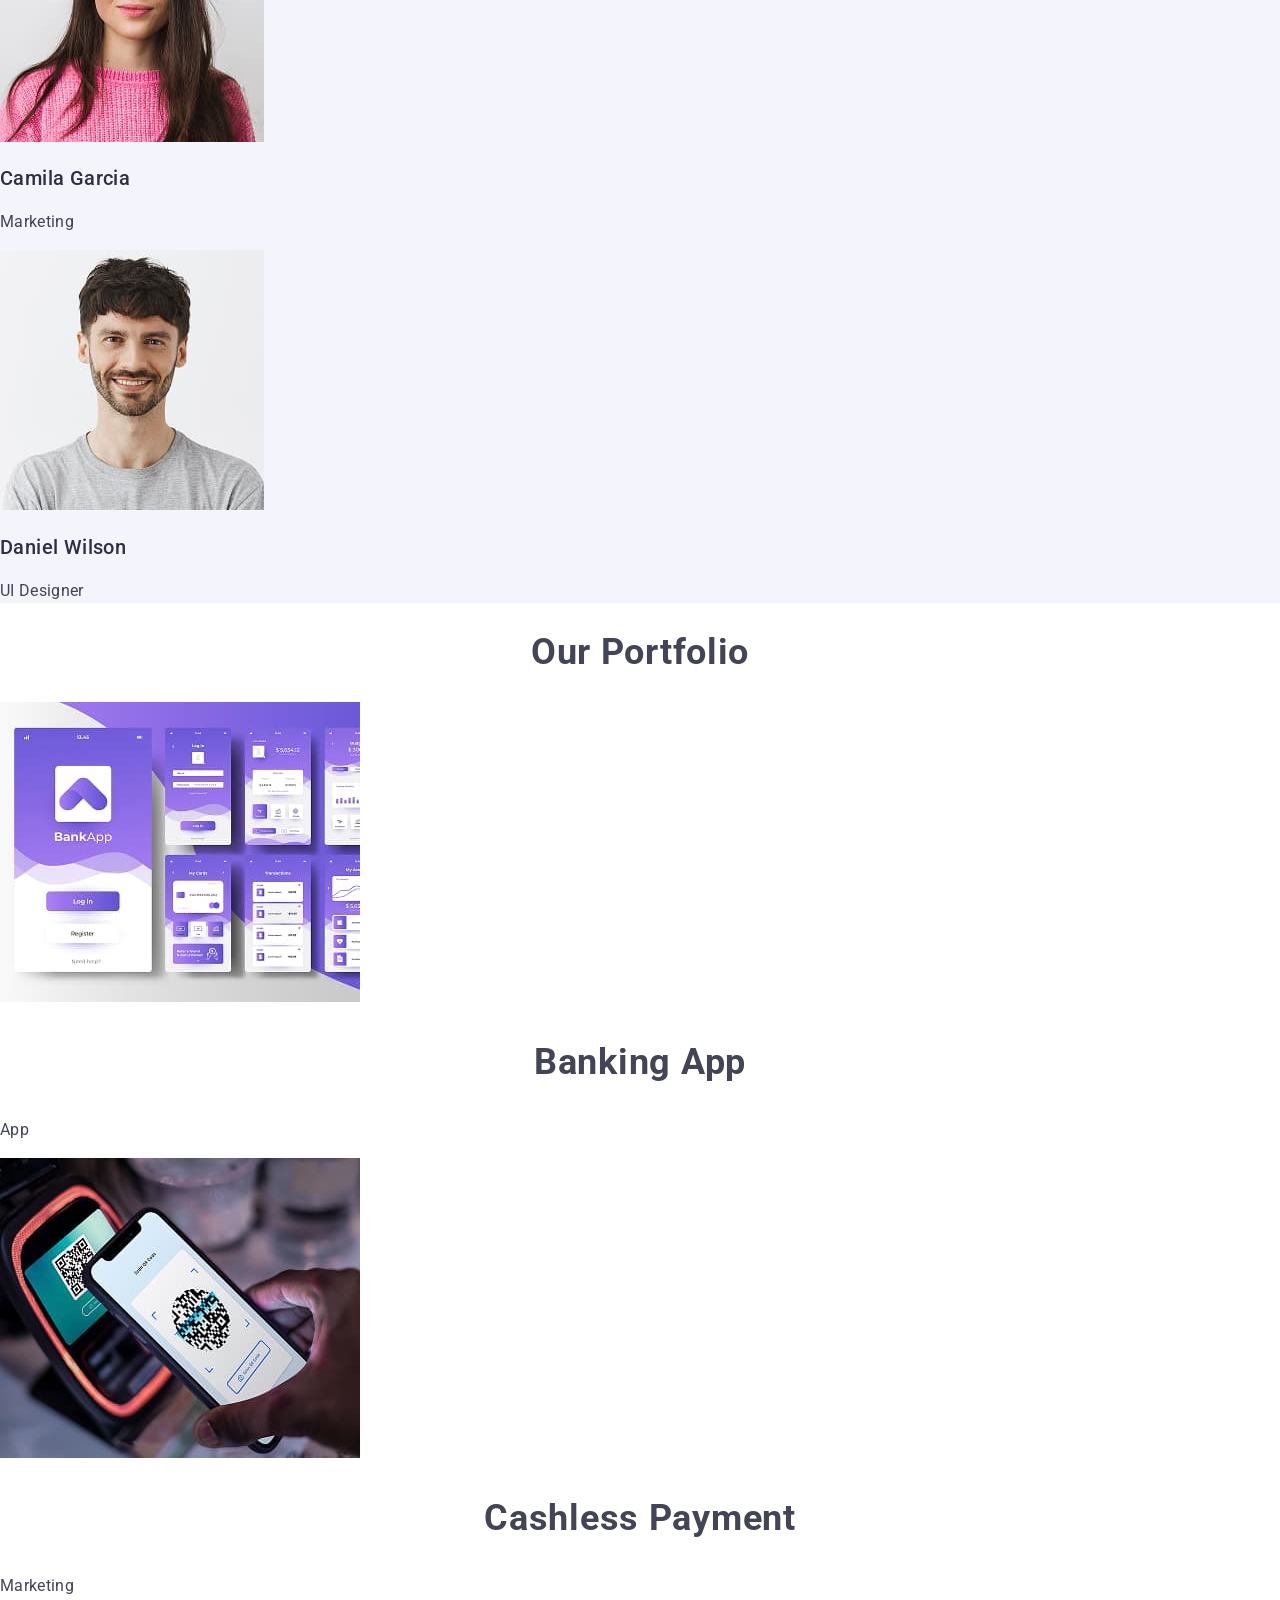
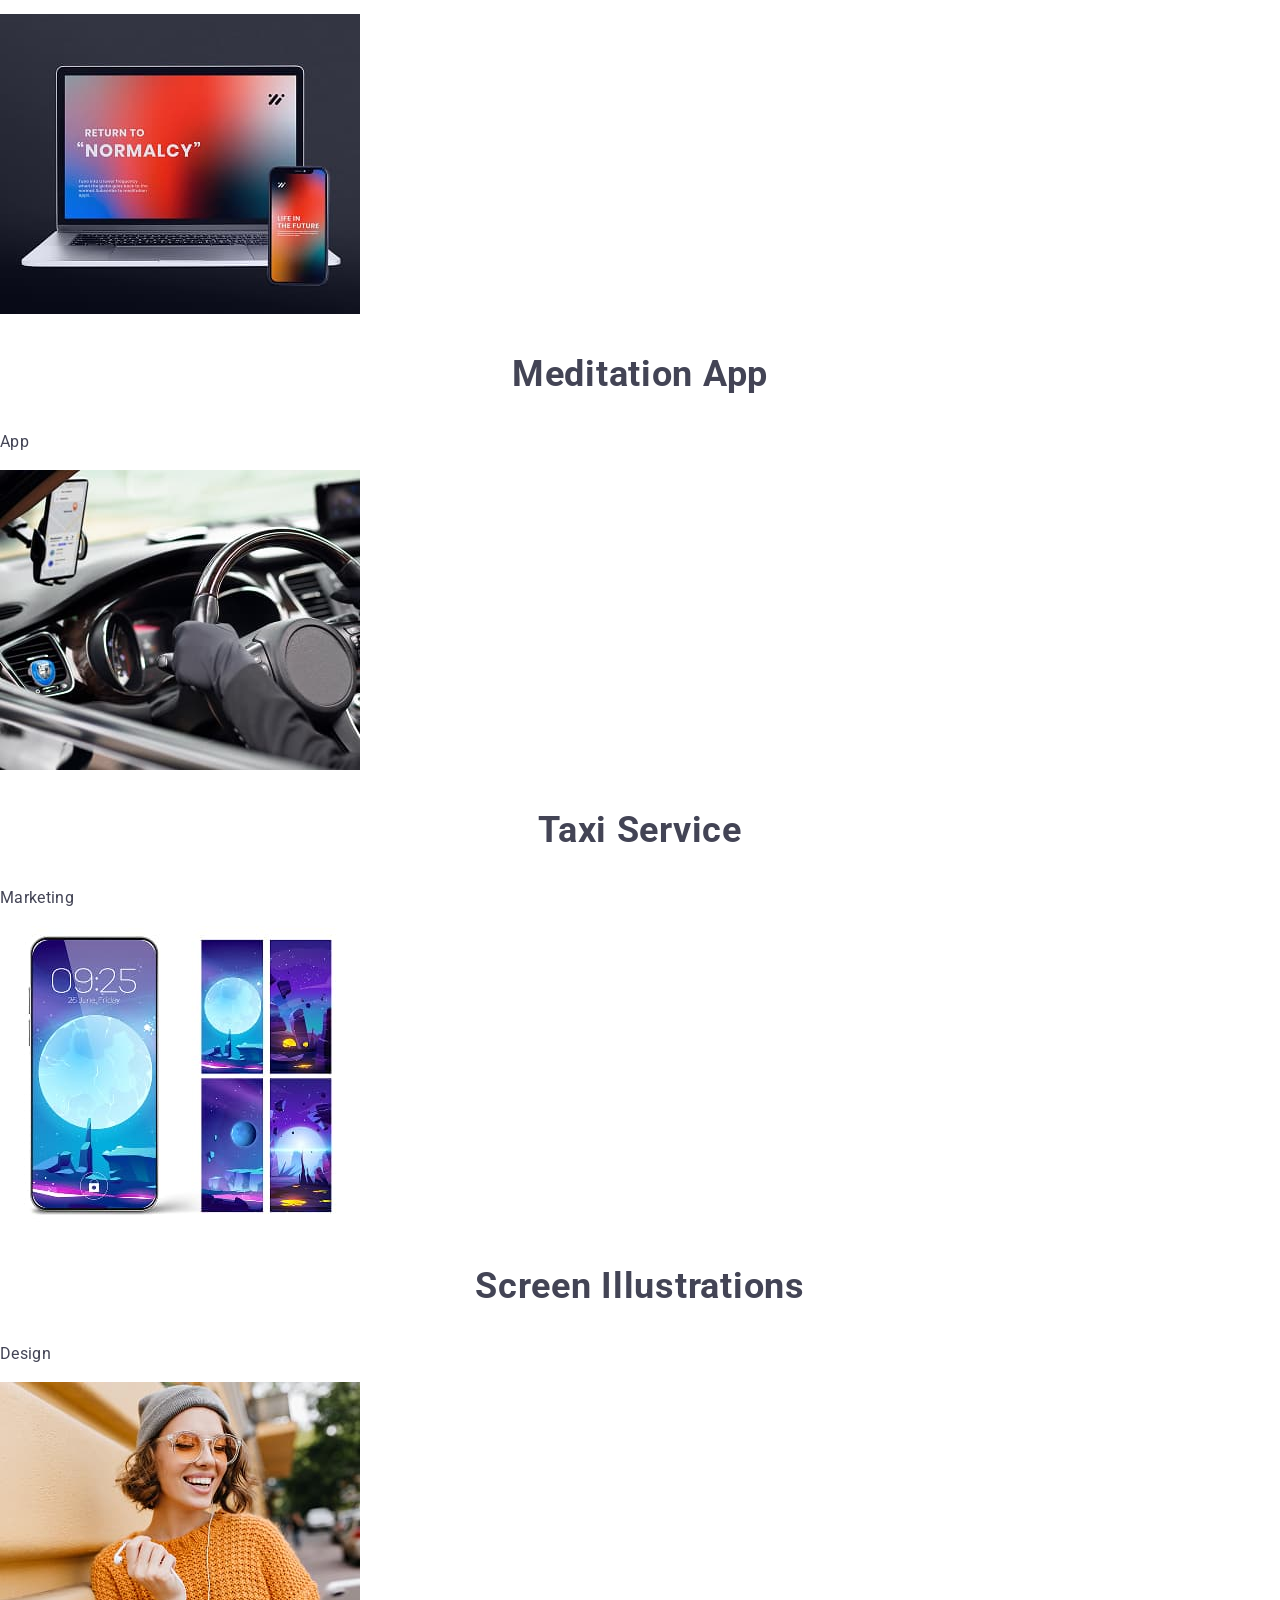
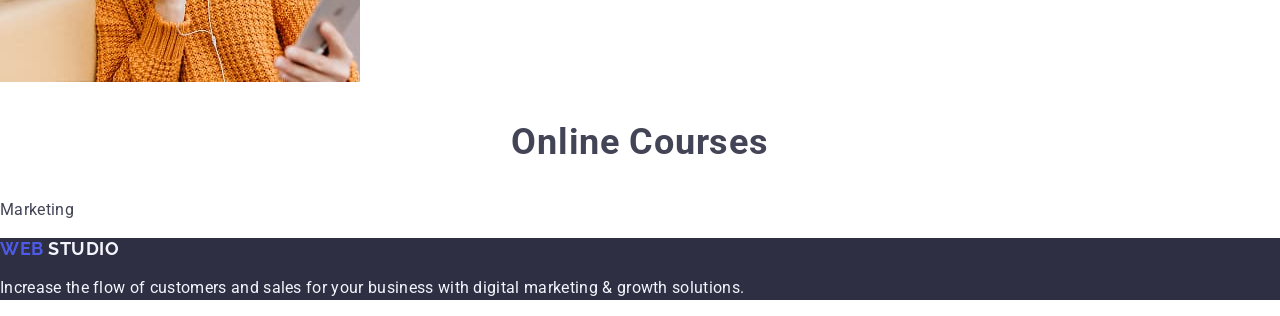
==== commit da734218: "add typography for hero and sections, add hover&focus effects" ====
--- a/index.html
+++ b/index.html
@@ -28,54 +28,58 @@
           <span class="header-logo-secondary">Studio</span>
         </a>
         <ul class="nav-items">
-          <li><a href="">Studio</a></li>
-          <li><a href="">Portfolio</a></li>
-          <li><a href="">Contacts</a></li>
+          <li class="nav-item"><a href="">Studio</a></li>
+          <li class="nav-item"><a href="">Portfolio</a></li>
+          <li class="nav-item"><a href="">Contacts</a></li>
         </ul>
       </nav>
 
       <address>
         <ul class="contacts-list">
-          <li><a href="mailto:info@devstudio.com">info@devstudio.com</a></li>
-          <li><a href="tel:+110001111111">+11 (000) 111-11-11</a></li>
+          <li class="contacts-list-item">
+            <a href="mailto:info@devstudio.com">info@devstudio.com</a>
+          </li>
+          <li class="contacts-list-item">
+            <a href="tel:+110001111111">+11 (000) 111-11-11</a>
+          </li>
         </ul>
       </address>
     </header>
 
     <main>
       <!-- banner -->
-      <section>
-        <h1>Effective Solutions for Your Business</h1>
-        <button type="button">Order Service</button>
+      <section class="hero">
+        <h1 class="hero-title">Effective Solutions for Your Business</h1>
+        <button class="hero-button" type="button">Order Service</button>
       </section>
       <!-- Approach -->
       <section>
         <h2 hidden>Our Approach</h2>
         <ul>
           <li>
-            <h3>Strategy</h3>
-            <p>
+            <h3 class="card-title">Strategy</h3>
+            <p class="card-text">
               Our goal is to identify the business problem to walk away with the
               perfect and creative solution.
             </p>
           </li>
           <li>
-            <h3>Punctuality</h3>
+            <h3 class="approach-title">Punctuality</h3>
             <p>
               Bring the key message to the brand's audience for the best price
               within the shortest possible time.
             </p>
           </li>
           <li>
-            <h3>Diligence</h3>
+            <h3 class="approach-title">Diligence</h3>
             <p>
               Research and confirm brands with the strongest digital growth
               opportunities and minimize risk.
             </p>
           </li>
           <li>
-            <h3>Technologies</h3>
-            <p>
+            <h3 class="approach-title">Technologies</h3>
+            <p class="approach-text">
               Design practice focused on digital experiences. We bring forth a
               deep passion for problem-solving.
             </p>
@@ -83,8 +87,8 @@
         </ul>
       </section>
       <!-- team -->
-      <section>
-        <h2>Our Team</h2>
+      <section class="team-section">
+        <h2 class="section-title">Our Team</h2>
         <ul>
           <li>
             <img
@@ -93,8 +97,8 @@
               width="264"
               height="260"
             />
-            <h3>Mark Guerrero</h3>
-            <p>Product Designer</p>
+            <h3 class="card-title">Mark Guerrero</h3>
+            <p class="card-text">Product Designer</p>
           </li>
           <li>
             <img
@@ -103,8 +107,8 @@
               width="264"
               height="260"
             />
-            <h3>Tom Ford</h3>
-            <p>Frontend Developer</p>
+            <h3 class="card-title">Tom Ford</h3>
+            <p class="card-text">Frontend Developer</p>
           </li>
           <li>
             <img
@@ -113,8 +117,8 @@
               width="264"
               height="260"
             />
-            <h3>Camila Garcia</h3>
-            <p>Marketing</p>
+            <h3 class="card-title">Camila Garcia</h3>
+            <p class="card-text">Marketing</p>
           </li>
           <li>
             <img
@@ -123,14 +127,14 @@
               width="264"
               height="260"
             />
-            <h3>Daniel Wilson</h3>
-            <p>UI Designer</p>
+            <h3 class="card-title">Daniel Wilson</h3>
+            <p class="card-text">UI Designer</p>
           </li>
         </ul>
       </section>
       <!-- portfolio -->
       <section>
-        <h2>Our Portfolio</h2>
+        <h2 class="section-title">Our Portfolio</h2>
         <ul>
           <li>
             <img
@@ -139,8 +143,8 @@
               width="360"
               height="300"
             />
-            <h3>Banking App</h3>
-            <p>App</p>
+            <h3 class="section-title">Banking App</h3>
+            <p class="card-text">App</p>
           </li>
           <li>
             <img
@@ -149,8 +153,8 @@
               width="360"
               height="300"
             />
-            <h3>Cashless Payment</h3>
-            <p>Marketing</p>
+            <h3 class="section-title">Cashless Payment</h3>
+            <p class="card-text">Marketing</p>
           </li>
           <li>
             <img
@@ -159,8 +163,8 @@
               width="360"
               height="300"
             />
-            <h3>Meditation App</h3>
-            <p>App</p>
+            <h3 class="section-title">Meditation App</h3>
+            <p class="card-text">App</p>
           </li>
           <li>
             <img
@@ -169,8 +173,8 @@
               width="360"
               height="300"
             />
-            <h3>Taxi Service</h3>
-            <p>Marketing</p>
+            <h3 class="section-title">Taxi Service</h3>
+            <p class="card-text">Marketing</p>
           </li>
           <li>
             <img
@@ -179,8 +183,8 @@
               width="360"
               height="300"
             />
-            <h3>Screen Illustrations</h3>
-            <p>Design</p>
+            <h3 class="section-title">Screen Illustrations</h3>
+            <p class="card-text">Design</p>
           </li>
           <li>
             <img
@@ -189,8 +193,8 @@
               width="360"
               height="300"
             />
-            <h3>Online Courses</h3>
-            <p>Marketing</p>
+            <h3 class="section-title">Online Courses</h3>
+            <p class="card-text">Marketing</p>
           </li>
         </ul>
       </section>
--- a/css/styles.css
+++ b/css/styles.css
@@ -3,8 +3,9 @@
   --primary-font: 'Roboto', sans-serif;
   --primary-text-color: #434455;
   --secondary-text-color: #2e2f42;
-  --accent-color: #4d5ae5;
-  --body-bg-color: #e7e9fc;
+  --brand-color: #4d5ae5;
+  --accent-color: #404bbf;
+  --body-bg-color: #ffffff;
 }
 
 /* ============= /VARIABLES ============= */
@@ -18,6 +19,8 @@
 ul,
 ol {
   list-style-type: none;
+  margin: 0;
+  padding: 0;
 }
 
 button {
@@ -39,20 +42,34 @@
   letter-spacing: 0.03em;
 }
 
-/* ============= COMMON STYLES ============= */
-
-/* h2 {
-    font-weight: 700;
+.section-title {
+  font-weight: 700;
+  font-size: 36px;
+  line-height: 1.1;
+  letter-spacing: 0.02em;
+  text-align: center;
 }
 
-h3 {
-    font-weight: 500;
-} */
+.card-title {
+  font-weight: 500;
+  font-size: 20px;
+  line-height: 1.2;
+  letter-spacing: 0.02em;
+  color: var(--secondary-text-color);
+}
+
+.card-text {
+  font-size: 16px;
+  line-height: 1.5;
+  letter-spacing: 0.02em;
+  color: var(--primary-text-color);
+}
+/* ============= COMMON STYLES ============= */
 
 /* ============= HEADER ============= */
 
 .header-logo-main {
-  color: var(--accent-color);
+  color: var(--brand-color);
 }
 
 .header-logo-secondary {
@@ -64,7 +81,13 @@
   font-size: 16px;
   line-height: 1.5;
   letter-spacing: 0.02em;
-  color: #434455;
+  color: var(--primary-text-color);
+}
+
+.nav-item:hover,
+.nav-item:focus,
+.nav-item:active {
+  color: var(--accent-color);
 }
 
 .contacts-list {
@@ -73,15 +96,59 @@
   line-height: 1.5;
   letter-spacing: 0.02em;
 }
+
+.contacts-list-item:hover,
+.contacts-list-item:focus {
+  color: var(--accent-color);
+}
 /* ============= HEADER ============= */
 
+/* ============= HERO ============= */
+.hero {
+  background-color: #2e2f42;
+}
+
+.hero-title {
+  font-weight: 700;
+  font-size: 56px;
+  line-height: 1.1;
+  letter-spacing: 0.02em;
+  text-align: center;
+  color: #ffffff;
+}
+
+.hero-button {
+  background-color: var(--brand-color);
+  font-family: var(--primary-font);
+  font-weight: 500;
+  font-size: 16px;
+  line-height: 1.5;
+  letter-spacing: 0.04em;
+  color: #ffffff;
+}
+
+.hero-button:hover,
+.hero-button:focus {
+  background-color: var(--accent-color);
+}
+/* ============= HERO ============= */
+
+/* ============= APPROACH ============= */
+
+/* ============= APPROACH ============= */
+
+/* ============= TEAM ============= */
+.team-section {
+  background-color: #f4f4fd;
+}
+/* ============= TEAM ============= */
+
 /* ============= FOOTER ============= */
-
 .footer {
   background-color: #2e2f42;
 }
 .footer-logo-primary {
-  color: var(--accent-color);
+  color: var(--brand-color);
 }
 
 .footer-logo-secondary {
@@ -94,5 +161,4 @@
   letter-spacing: 0.02em;
   color: #f4f4fd;
 }
-
 /* ============= FOOTER ============= */
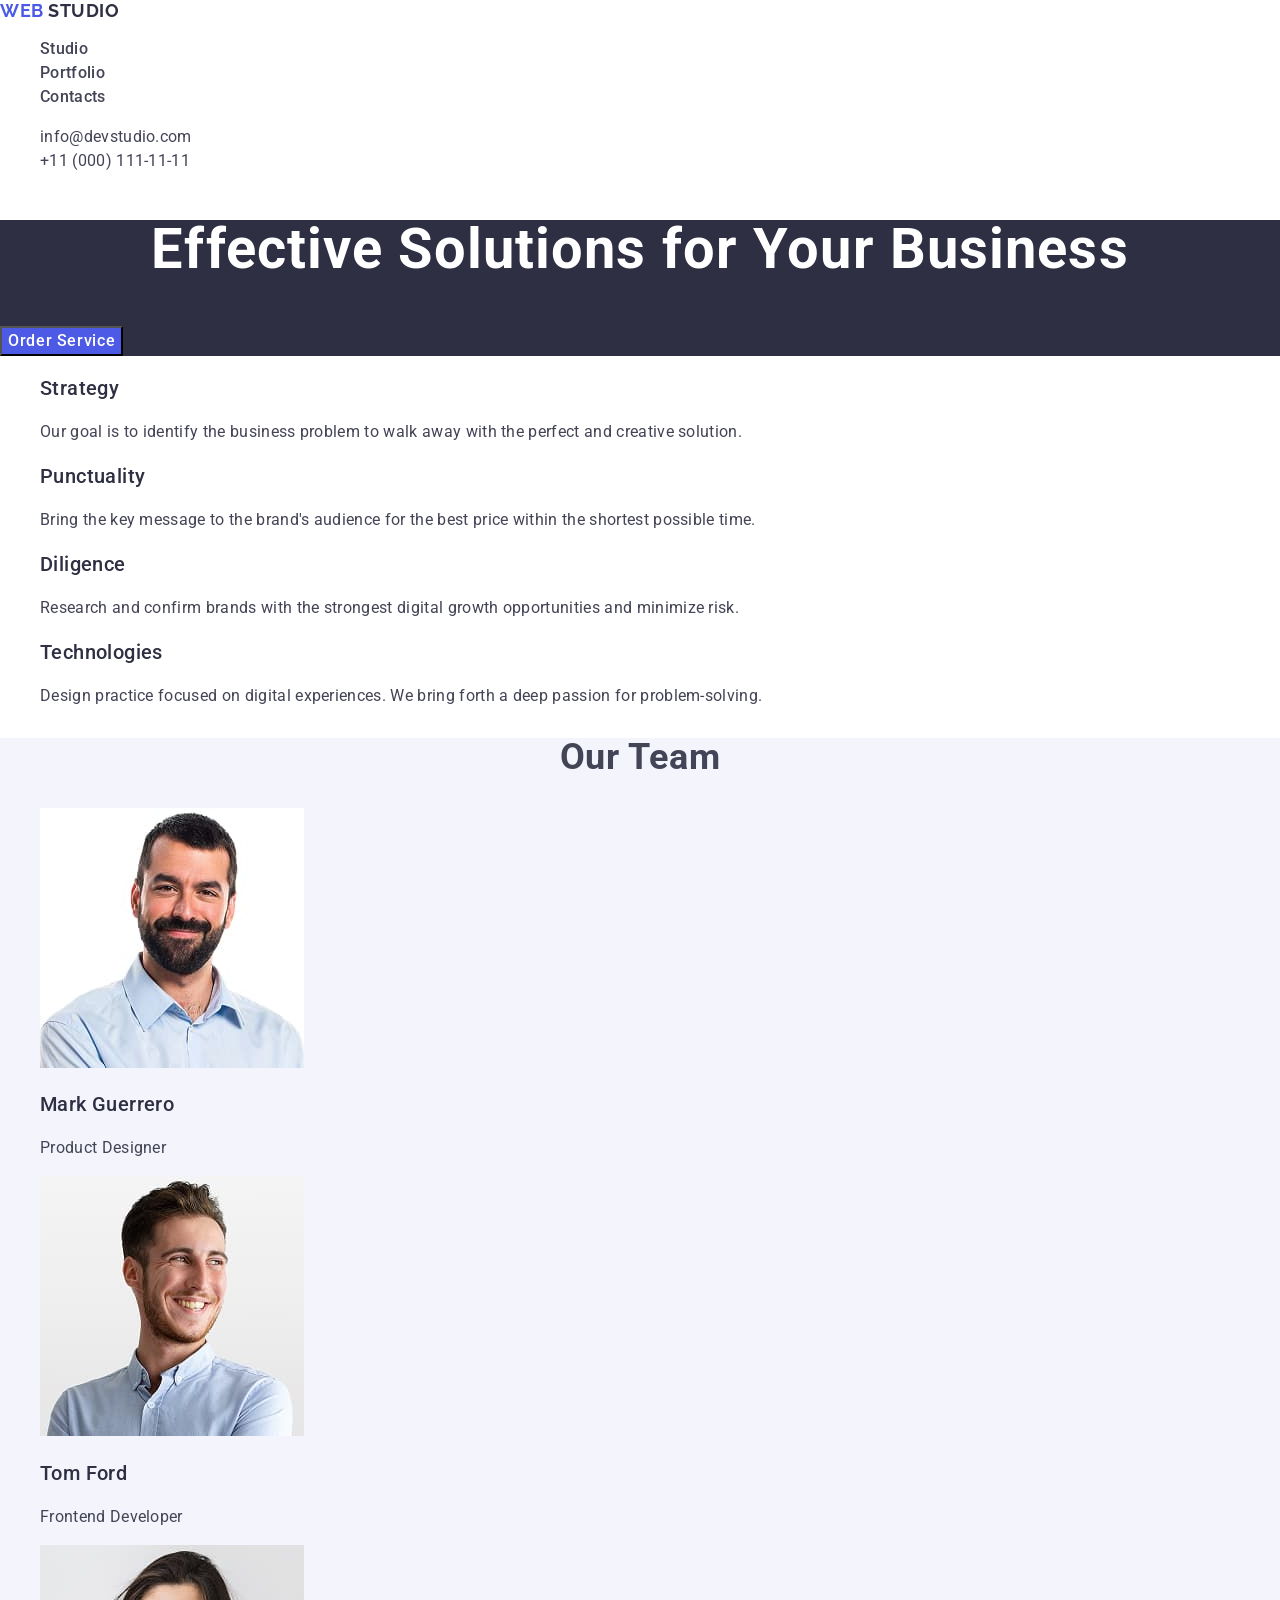
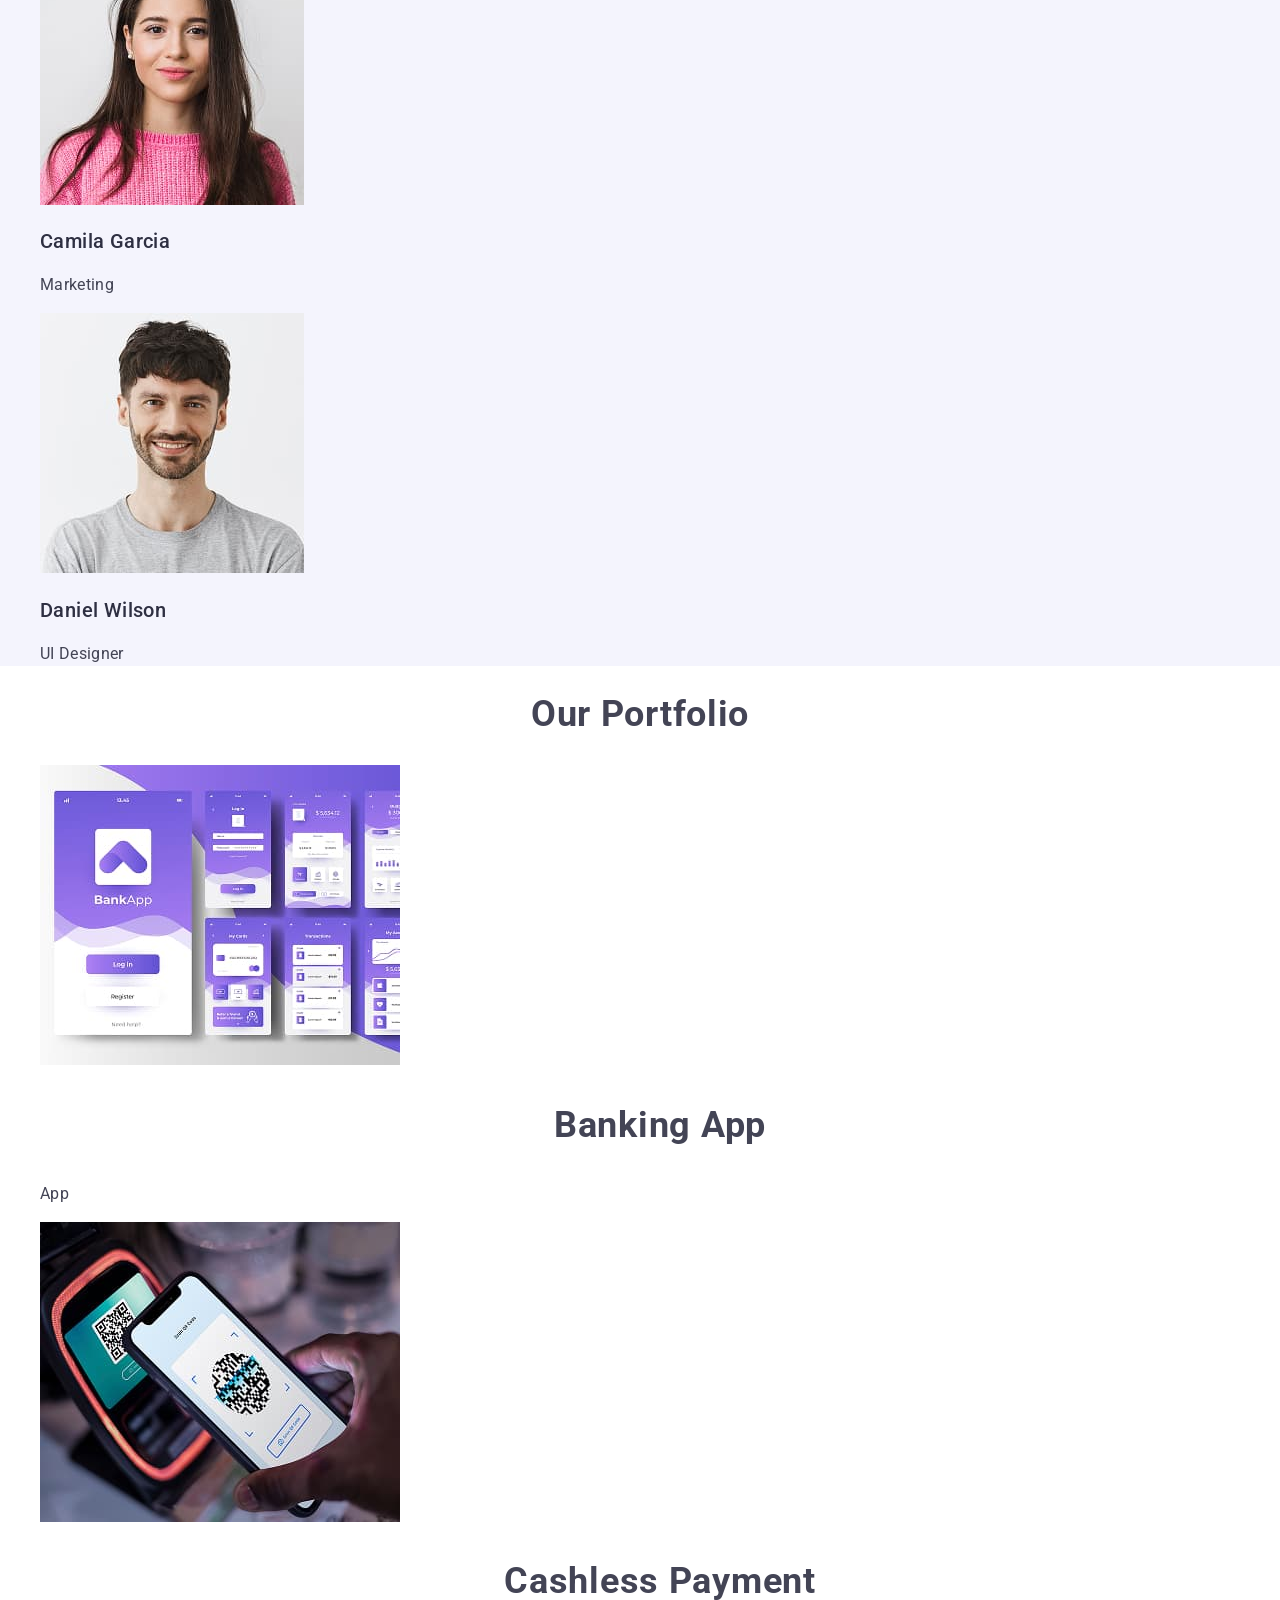
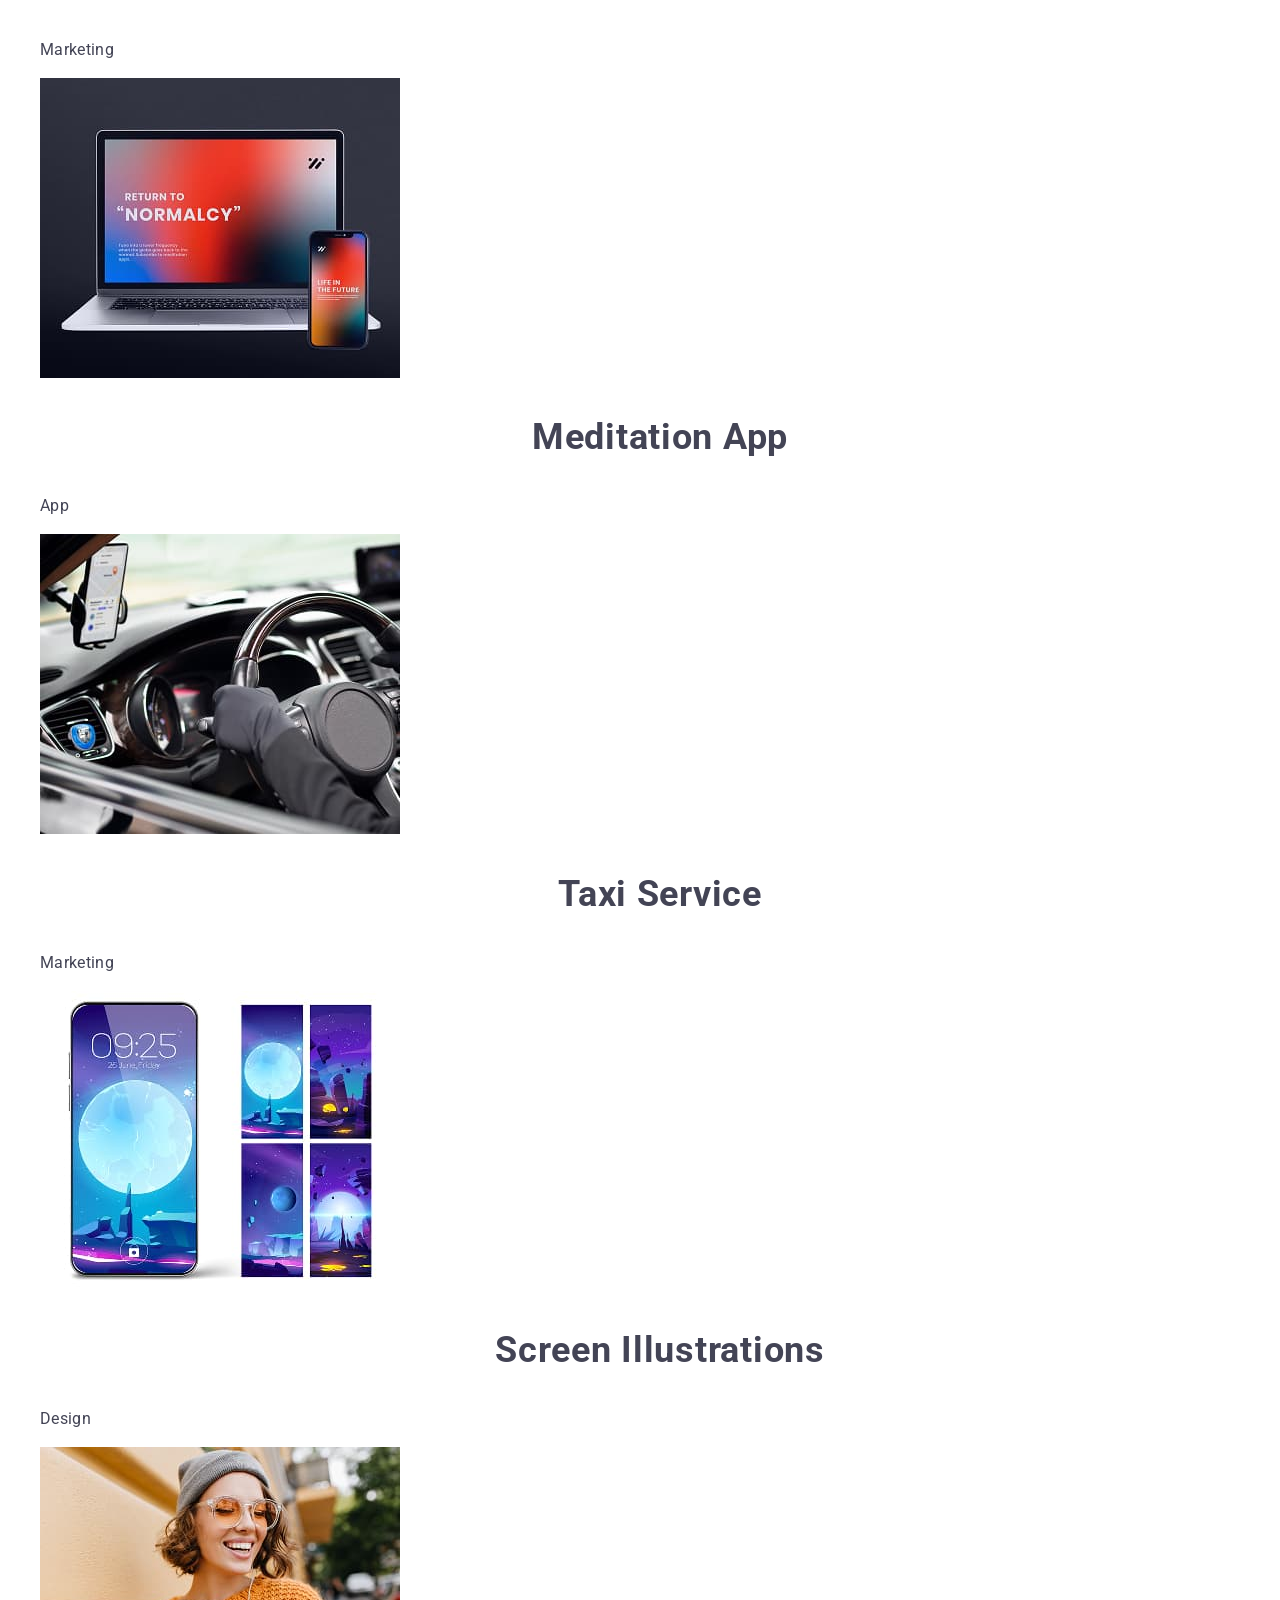
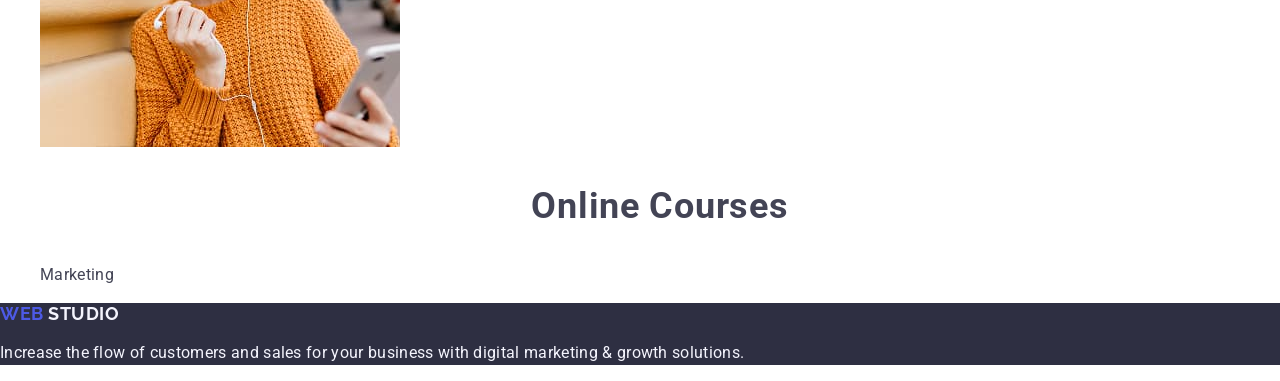
==== commit 99fa553c: "fix styles" ====
--- a/index.html
+++ b/index.html
@@ -24,7 +24,7 @@
     <header>
       <nav>
         <a class="logo" href="./index.html">
-          <span class="header-logo-main">Web</span>
+          Web
           <span class="header-logo-secondary">Studio</span>
         </a>
         <ul class="nav-items">
@@ -34,20 +34,24 @@
         </ul>
       </nav>
 
-      <address>
+      <address class="address-section">
         <ul class="contacts-list">
-          <li class="contacts-list-item">
-            <a href="mailto:info@devstudio.com">info@devstudio.com</a>
-          </li>
-          <li class="contacts-list-item">
-            <a href="tel:+110001111111">+11 (000) 111-11-11</a>
+          <li>
+            <a class="contacts-list-item" href="mailto:info@devstudio.com"
+              >info@devstudio.com</a
+            >
+          </li>
+          <li>
+            <a class="contacts-list-item" href="tel:+110001111111"
+              >+11 (000) 111-11-11</a
+            >
           </li>
         </ul>
       </address>
     </header>
 
     <main>
-      <!-- banner -->
+      <!-- hero -->
       <section class="hero">
         <h1 class="hero-title">Effective Solutions for Your Business</h1>
         <button class="hero-button" type="button">Order Service</button>
@@ -64,22 +68,22 @@
             </p>
           </li>
           <li>
-            <h3 class="approach-title">Punctuality</h3>
-            <p>
+            <h3 class="card-title">Punctuality</h3>
+            <p class="card-text">
               Bring the key message to the brand's audience for the best price
               within the shortest possible time.
             </p>
           </li>
           <li>
-            <h3 class="approach-title">Diligence</h3>
-            <p>
+            <h3 class="card-title">Diligence</h3>
+            <p class="card-text">
               Research and confirm brands with the strongest digital growth
               opportunities and minimize risk.
             </p>
           </li>
           <li>
-            <h3 class="approach-title">Technologies</h3>
-            <p class="approach-text">
+            <h3 class="card-title">Technologies</h3>
+            <p class="card-text">
               Design practice focused on digital experiences. We bring forth a
               deep passion for problem-solving.
             </p>
@@ -201,7 +205,7 @@
     </main>
     <footer class="footer">
       <a class="logo" href="./index.html">
-        <span class="footer-logo-primary">Web</span>
+        Web
         <span class="footer-logo-secondary">Studio</span>
       </a>
       <p class="footer-description">
--- a/css/styles.css
+++ b/css/styles.css
@@ -2,7 +2,7 @@
 :root {
   --primary-font: 'Roboto', sans-serif;
   --primary-text-color: #434455;
-  --secondary-text-color: #2e2f42;
+  --dark-color: #2e2f42;
   --brand-color: #4d5ae5;
   --accent-color: #404bbf;
   --body-bg-color: #ffffff;
@@ -10,7 +10,7 @@
 
 /* ============= /VARIABLES ============= */
 
-/* ============= COMMON STYLES ============= */
+/* ============= COMMON STYLES   ============= */
 a {
   text-decoration: none;
   color: inherit;
@@ -19,8 +19,6 @@
 ul,
 ol {
   list-style-type: none;
-  margin: 0;
-  padding: 0;
 }
 
 button {
@@ -40,14 +38,17 @@
   font-size: 18px;
   line-height: 1.17;
   letter-spacing: 0.03em;
+  color: var(--brand-color);
 }
 
 .section-title {
   font-weight: 700;
   font-size: 36px;
-  line-height: 1.1;
+  line-height: 1.11;
   letter-spacing: 0.02em;
   text-align: center;
+  text-transform: capitalize;
+  color: var(var(--dark-color));
 }
 
 .card-title {
@@ -55,7 +56,7 @@
   font-size: 20px;
   line-height: 1.2;
   letter-spacing: 0.02em;
-  color: var(--secondary-text-color);
+  color: var(--dark-color);
 }
 
 .card-text {
@@ -68,12 +69,8 @@
 
 /* ============= HEADER ============= */
 
-.header-logo-main {
-  color: var(--brand-color);
-}
-
 .header-logo-secondary {
-  color: var(--secondary-text-color);
+  color: var(--dark-color);
 }
 
 .nav-items {
@@ -90,7 +87,7 @@
   color: var(--accent-color);
 }
 
-.contacts-list {
+.address-section {
   font-size: 16px;
   font-style: normal;
   line-height: 1.5;
@@ -105,13 +102,13 @@
 
 /* ============= HERO ============= */
 .hero {
-  background-color: #2e2f42;
+  background-color: var(--dark-color);
 }
 
 .hero-title {
   font-weight: 700;
   font-size: 56px;
-  line-height: 1.1;
+  line-height: 1.07;
   letter-spacing: 0.02em;
   text-align: center;
   color: #ffffff;
@@ -145,7 +142,7 @@
 
 /* ============= FOOTER ============= */
 .footer {
-  background-color: #2e2f42;
+  background-color: var(--dark-color);
 }
 .footer-logo-primary {
   color: var(--brand-color);
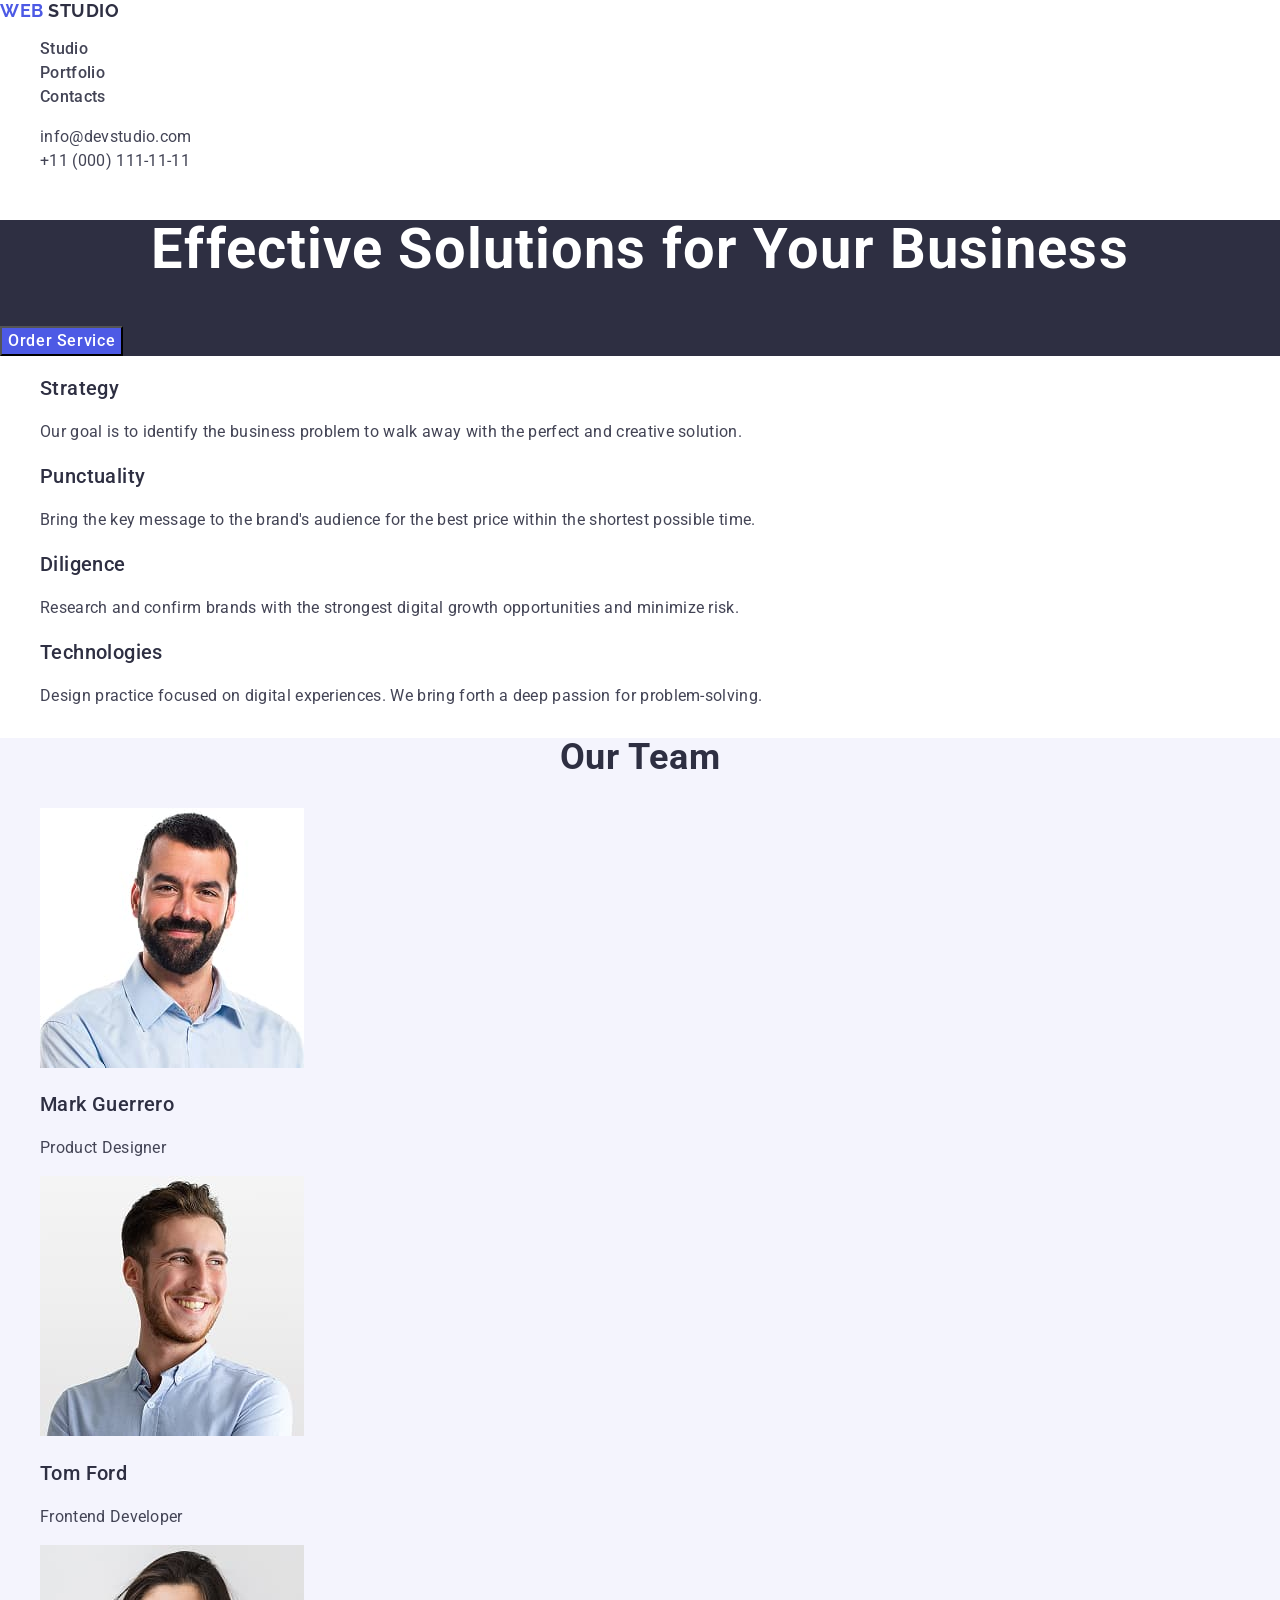
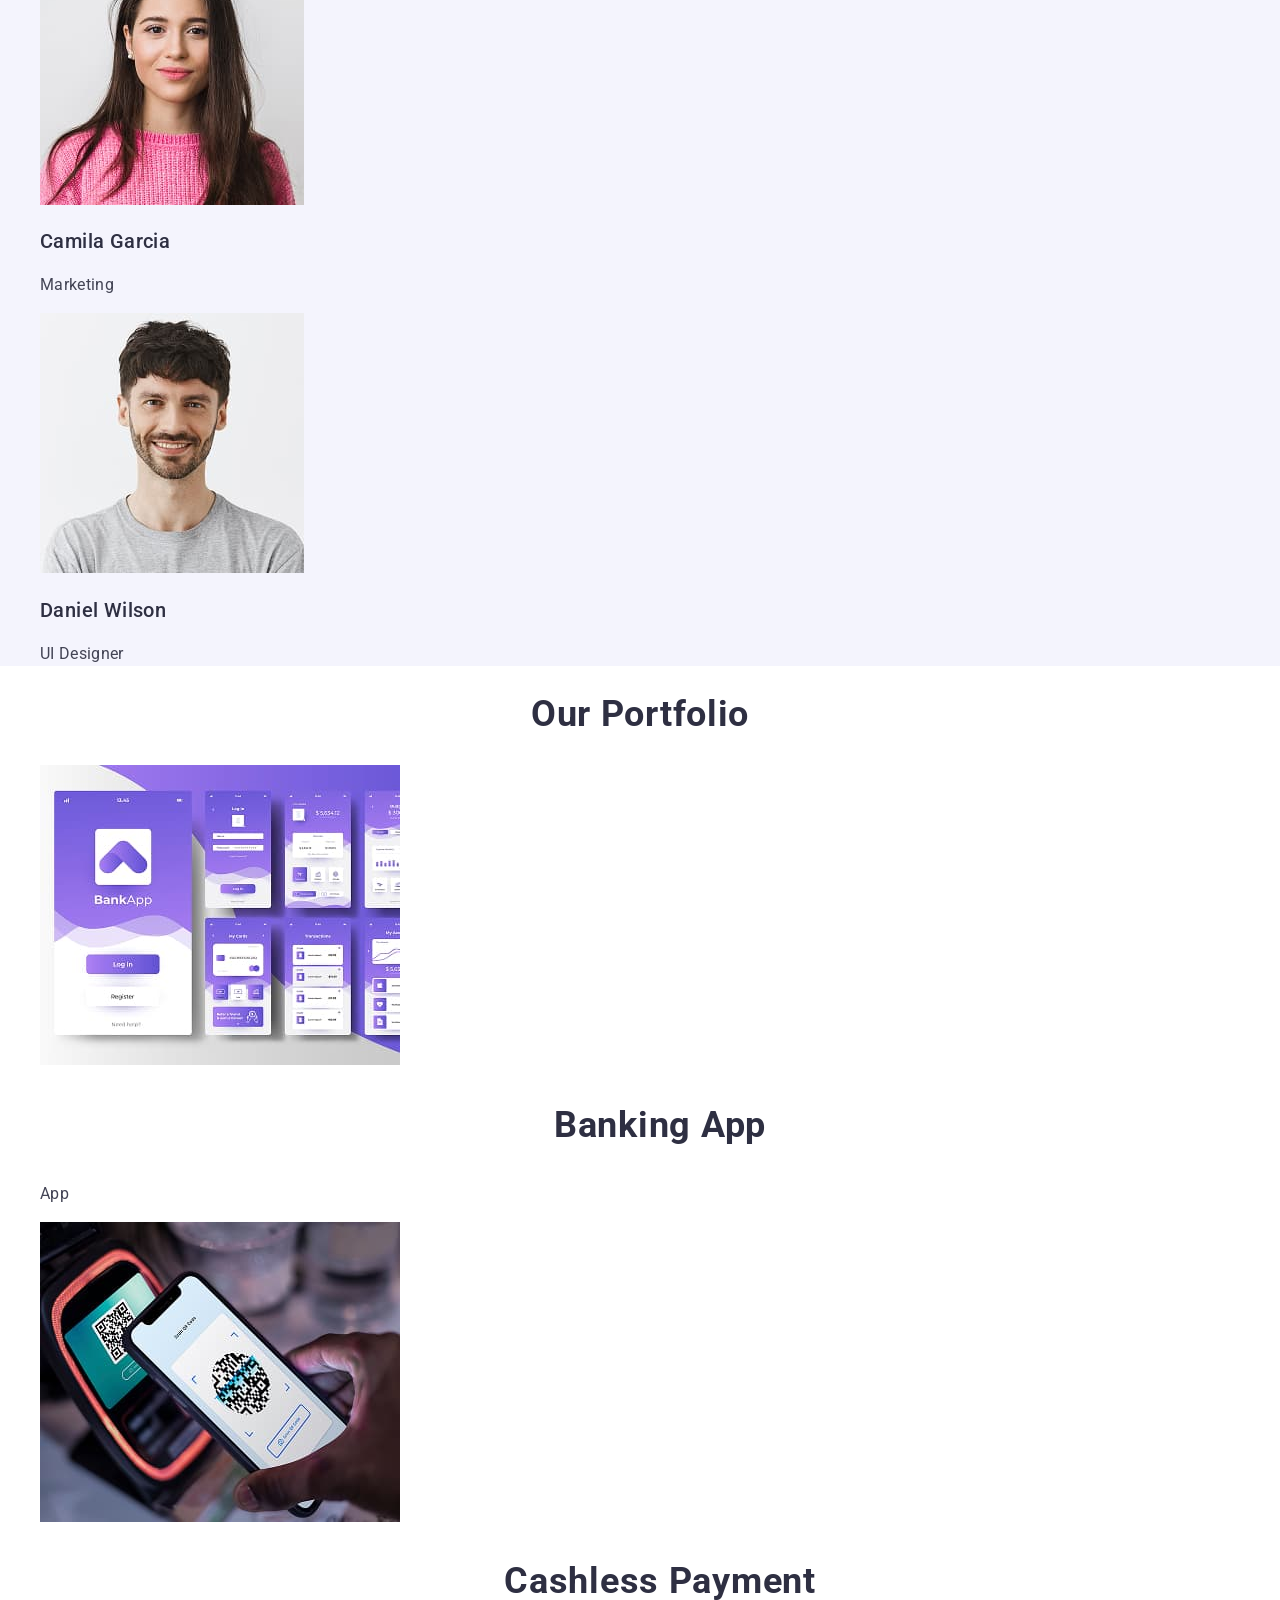
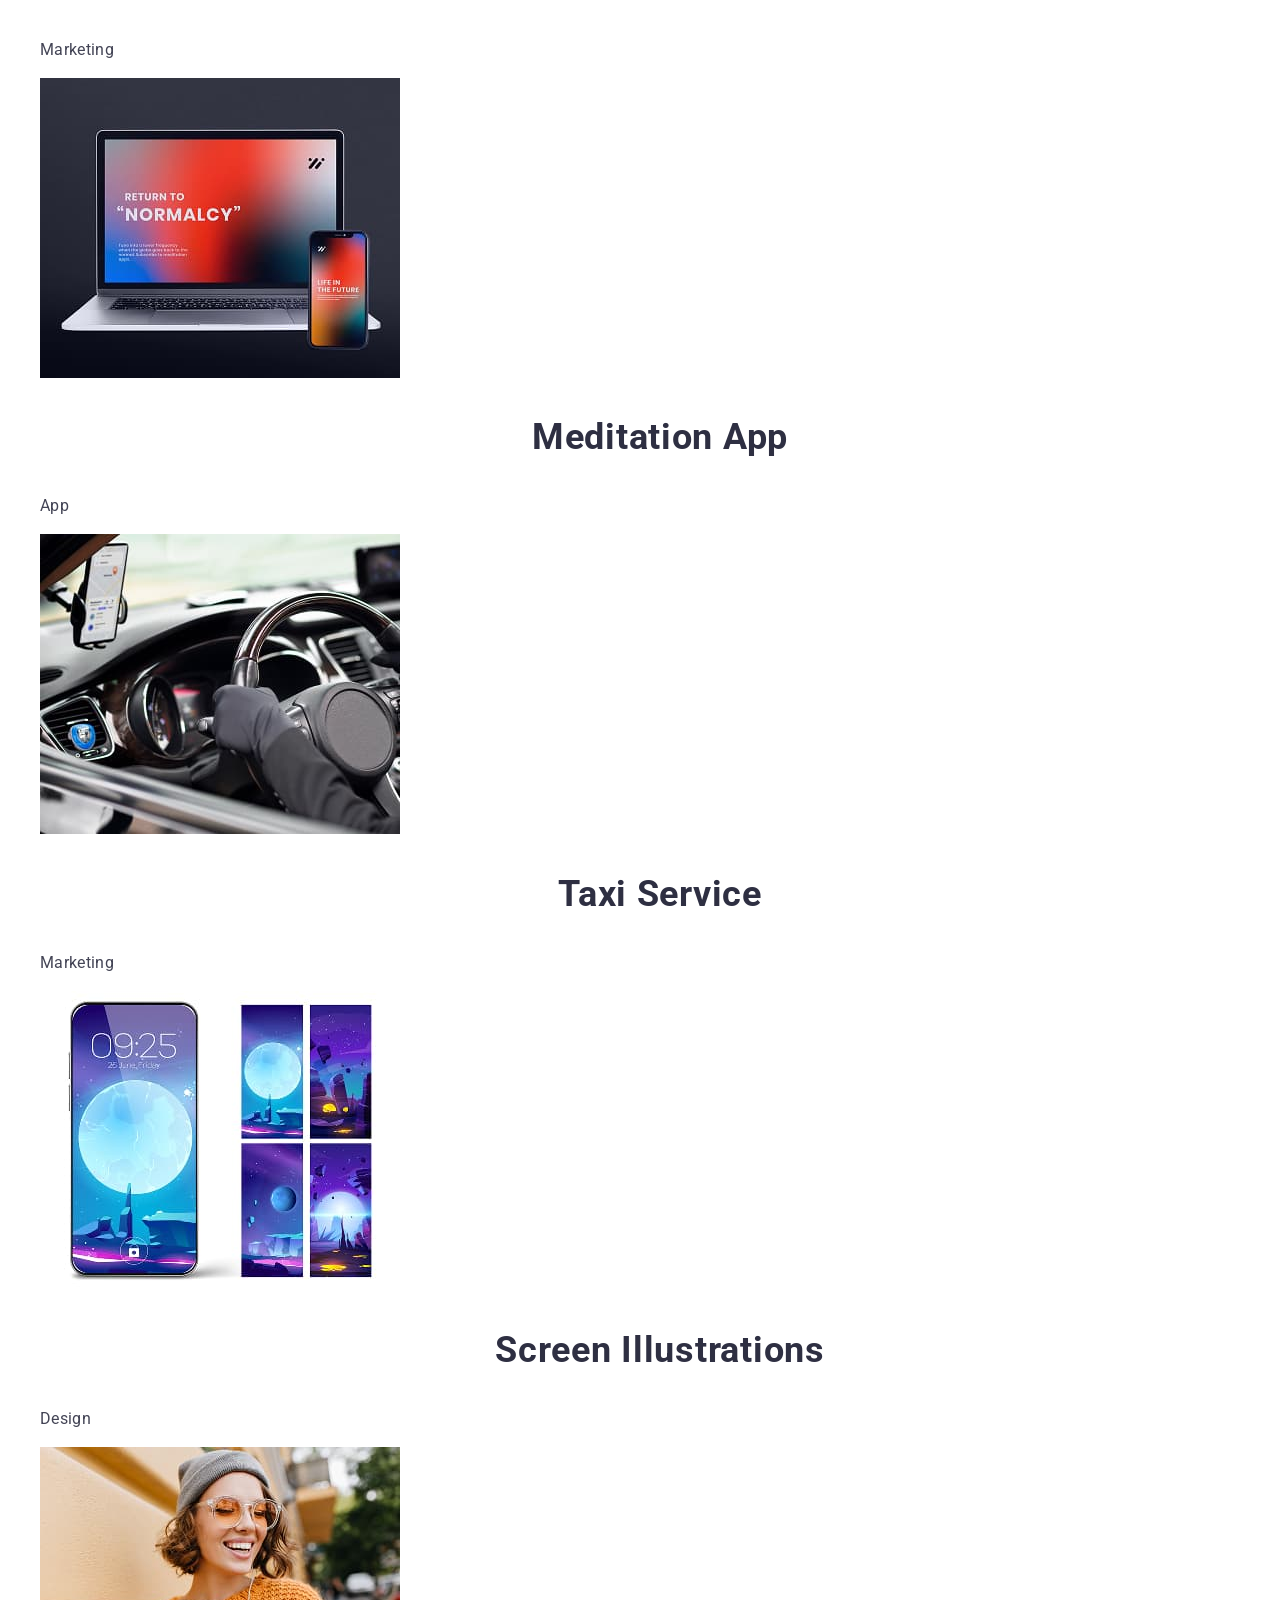
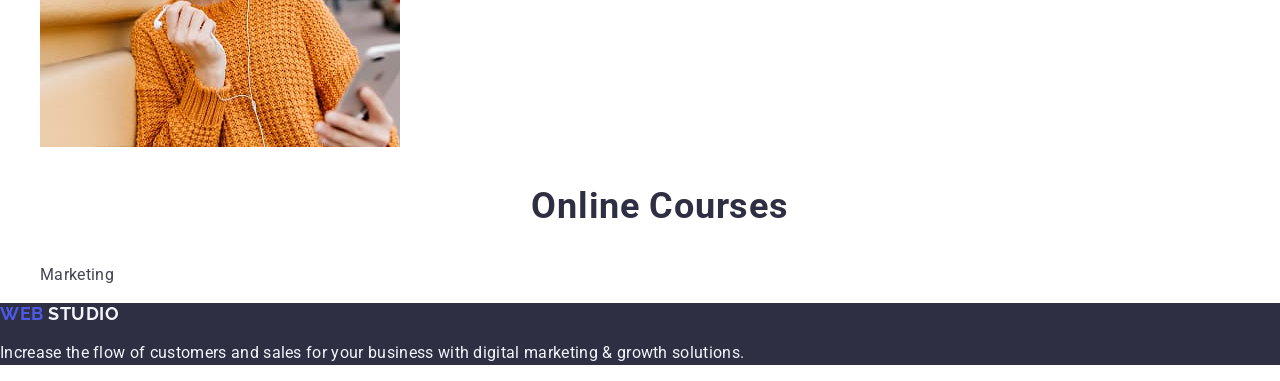
==== commit f33e9532: "add fixes" ====
--- a/index.html
+++ b/index.html
@@ -28,8 +28,8 @@
           <span class="header-logo-secondary">Studio</span>
         </a>
         <ul class="nav-items">
-          <li class="nav-item"><a href="">Studio</a></li>
-          <li class="nav-item"><a href="">Portfolio</a></li>
+          <li><a class="nav-item" href="./index.html">Studio</a></li>
+          <li><a class="nav-item" href="">Portfolio</a></li>
           <li class="nav-item"><a href="">Contacts</a></li>
         </ul>
       </nav>
--- a/css/styles.css
+++ b/css/styles.css
@@ -48,7 +48,7 @@
   letter-spacing: 0.02em;
   text-align: center;
   text-transform: capitalize;
-  color: var(var(--dark-color));
+  color: var(--dark-color);
 }
 
 .card-title {
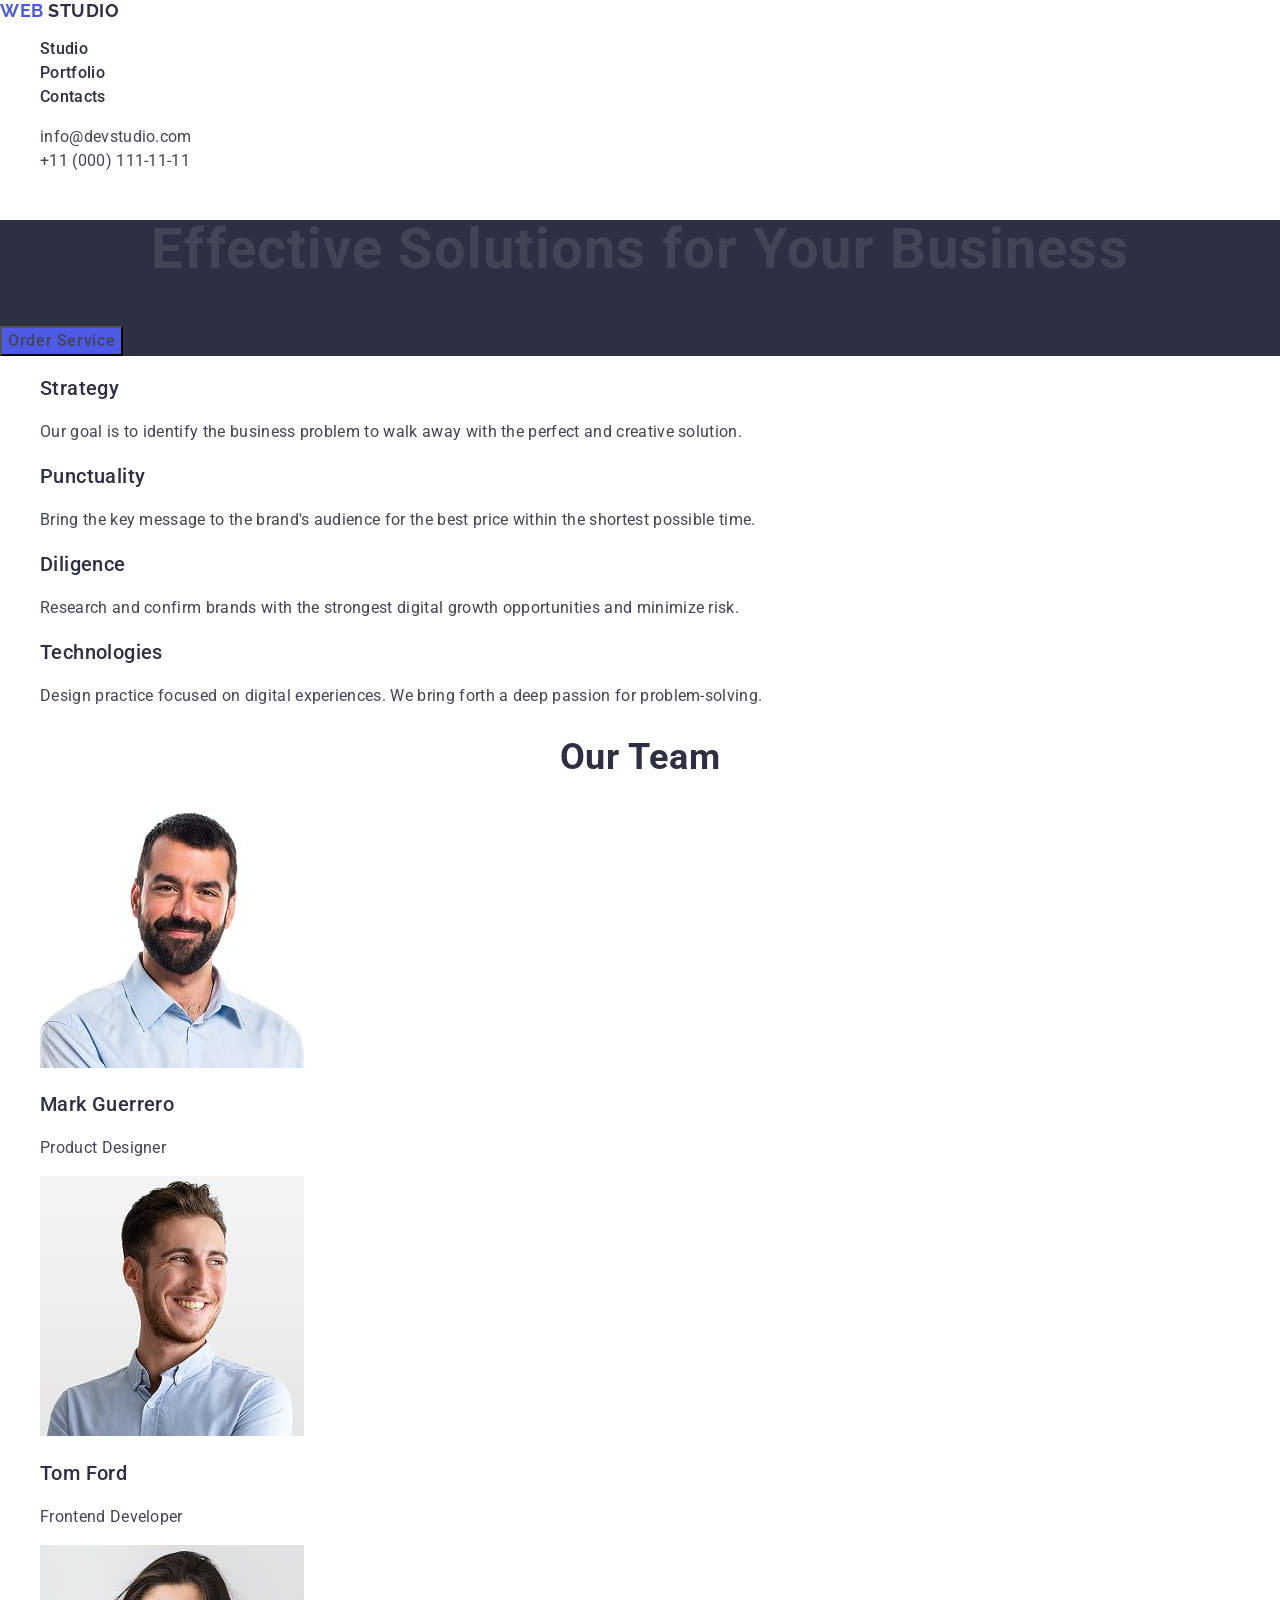
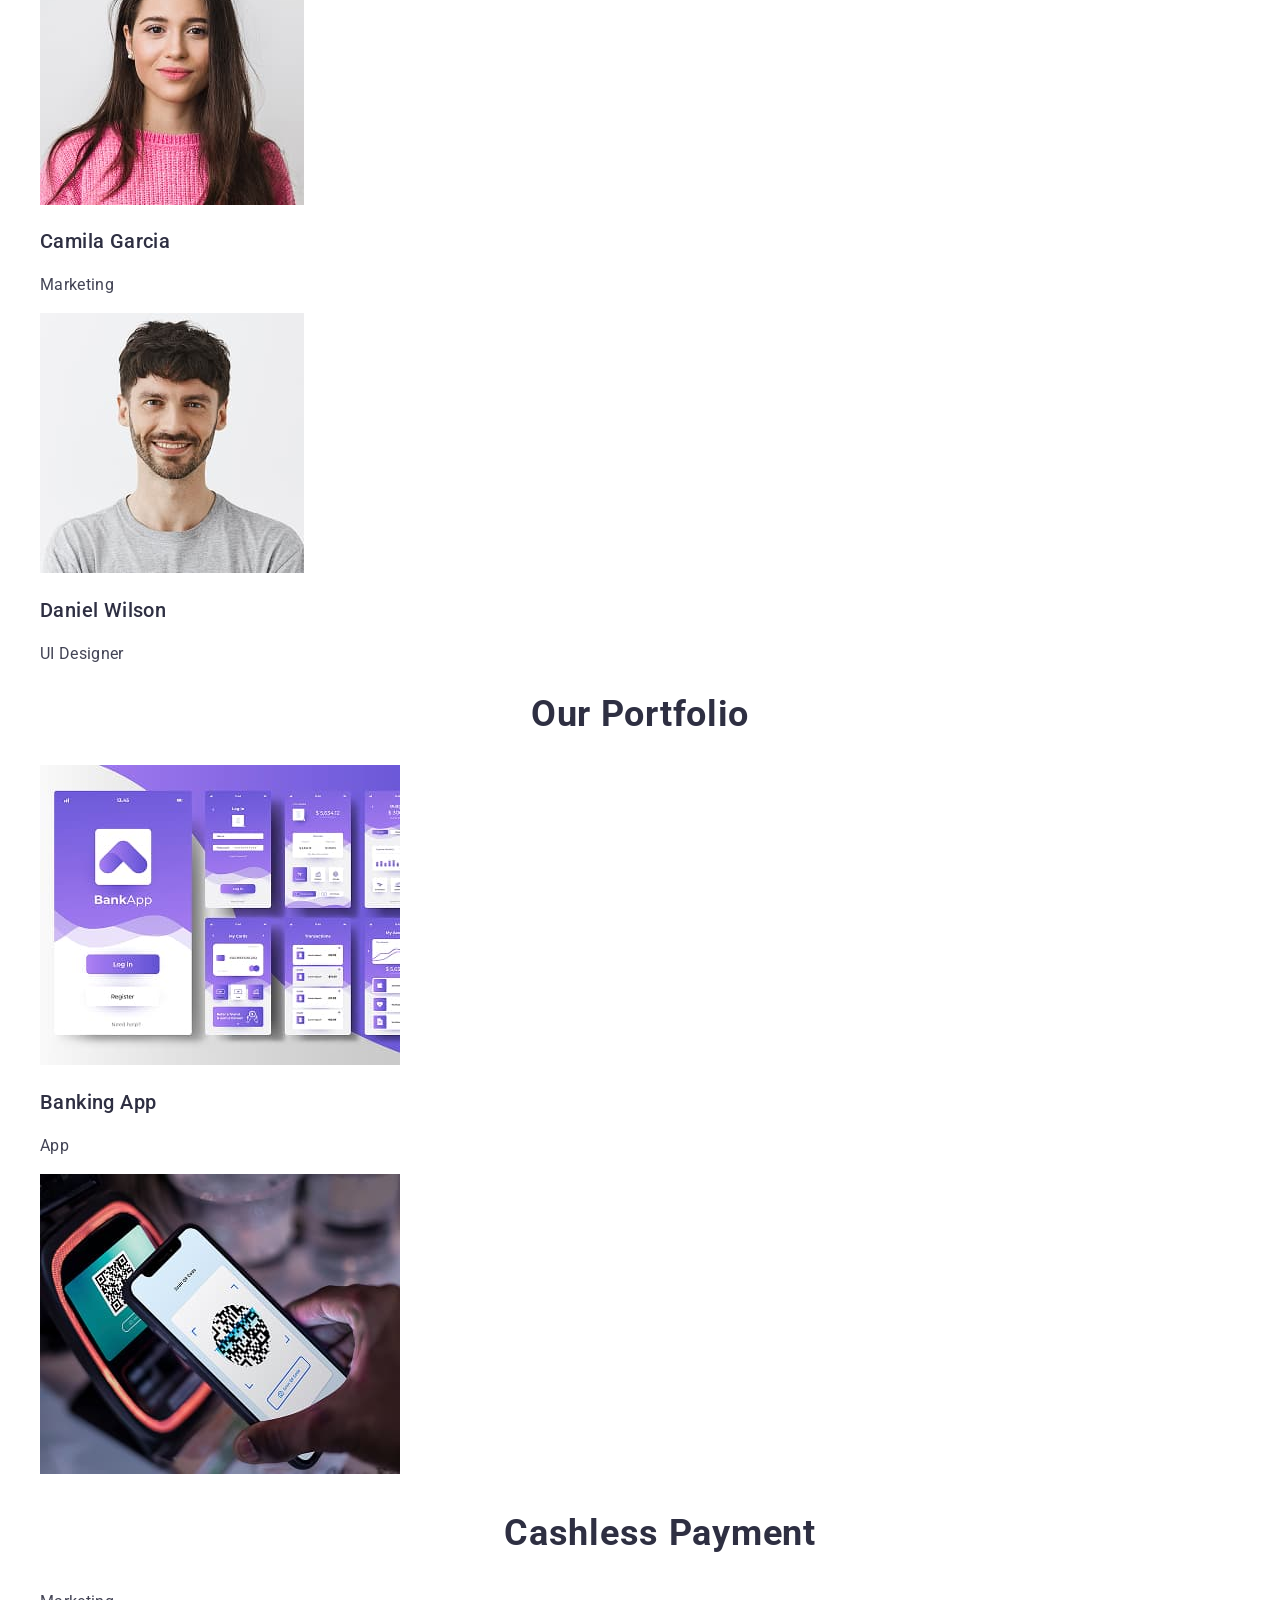
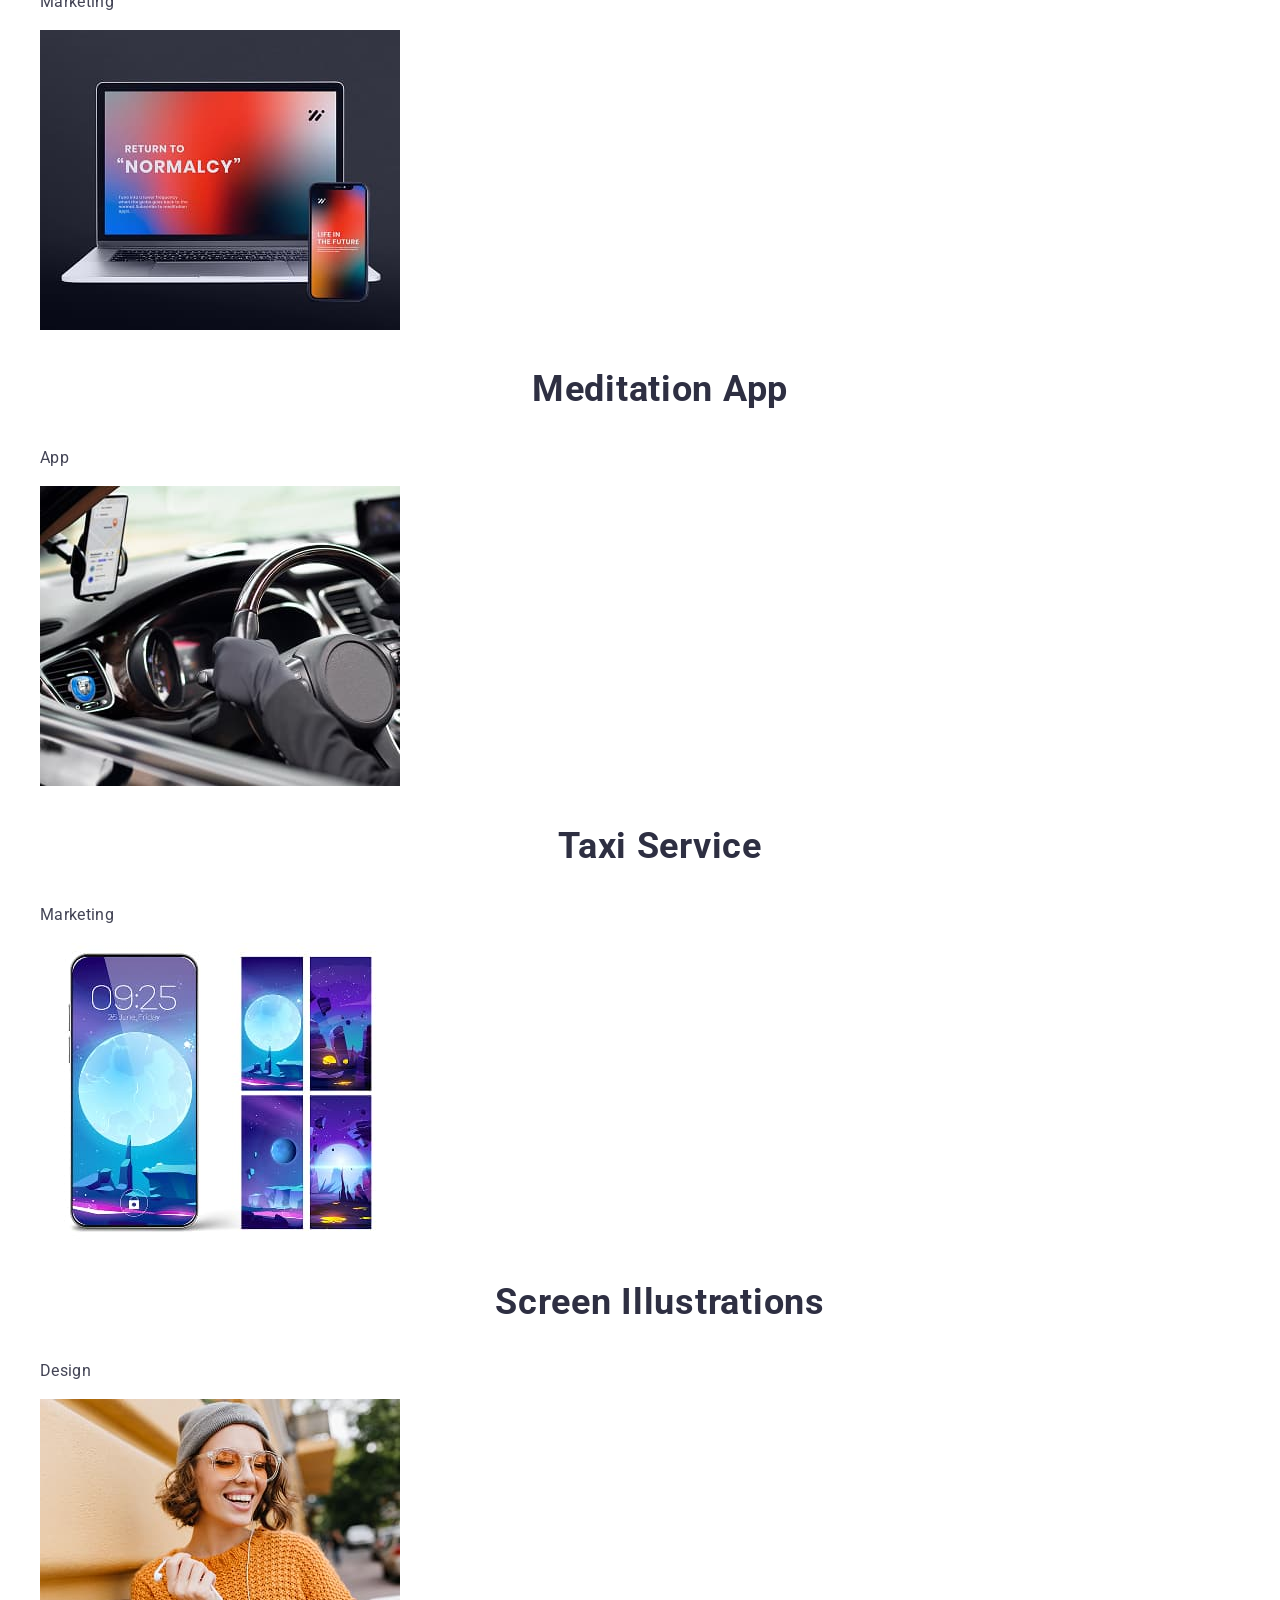
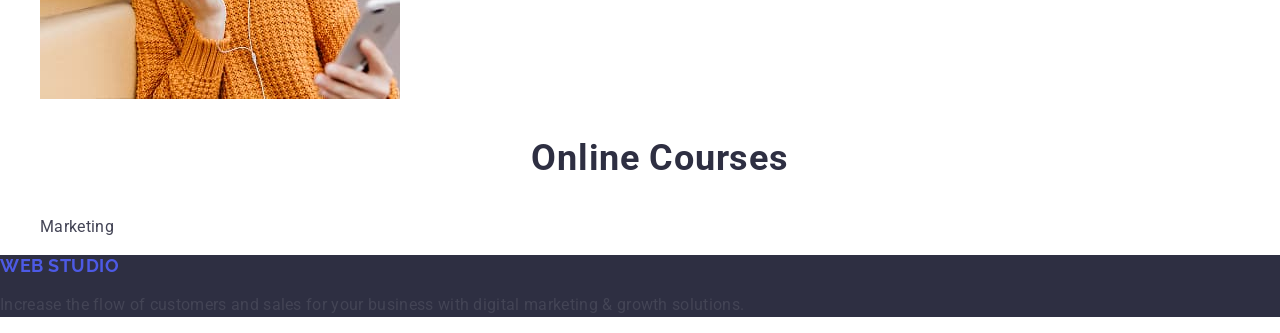
==== commit 1048153d: "add fix" ====
--- a/index.html
+++ b/index.html
@@ -94,7 +94,7 @@
       <section class="team-section">
         <h2 class="section-title">Our Team</h2>
         <ul>
-          <li>
+          <li class="team-item">
             <img
               src="./images/img-1.jpg"
               alt="Profile photo of Mark Guerrero"
@@ -147,7 +147,7 @@
               width="360"
               height="300"
             />
-            <h3 class="section-title">Banking App</h3>
+            <h3 class="card-title">Banking App</h3>
             <p class="card-text">App</p>
           </li>
           <li>
--- a/css/styles.css
+++ b/css/styles.css
@@ -5,7 +5,8 @@
   --dark-color: #2e2f42;
   --brand-color: #4d5ae5;
   --accent-color: #404bbf;
-  --body-bg-color: #ffffff;
+  --white-color: var(--white-color);
+  --light-bg-color: var(--light-bg-color);
 }
 
 /* ============= /VARIABLES ============= */
@@ -28,7 +29,7 @@
 body {
   font-family: var(--primary-font);
   color: var(--primary-text-color);
-  background-color: var(--body-bg-color);
+  background-color: var(--white-color);
 }
 
 .logo {
@@ -73,12 +74,12 @@
   color: var(--dark-color);
 }
 
-.nav-items {
+.nav-item {
   font-weight: 500;
   font-size: 16px;
   line-height: 1.5;
   letter-spacing: 0.02em;
-  color: var(--primary-text-color);
+  color: var(--dark-color);
 }
 
 .nav-item:hover,
@@ -111,7 +112,7 @@
   line-height: 1.07;
   letter-spacing: 0.02em;
   text-align: center;
-  color: #ffffff;
+  color: var(--white-color);
 }
 
 .hero-button {
@@ -121,7 +122,7 @@
   font-size: 16px;
   line-height: 1.5;
   letter-spacing: 0.04em;
-  color: #ffffff;
+  color: var(--white-color);
 }
 
 .hero-button:hover,
@@ -136,7 +137,11 @@
 
 /* ============= TEAM ============= */
 .team-section {
-  background-color: #f4f4fd;
+  background-color: var(--light-bg-color);
+}
+
+.team-item {
+  background-color: var(--white-color);
 }
 /* ============= TEAM ============= */
 
@@ -149,13 +154,13 @@
 }
 
 .footer-logo-secondary {
-  color: #f4f4fd;
+  color: var(--light-bg-color);
 }
 
 .footer-description {
   font-size: 16px;
   line-height: 1.5;
   letter-spacing: 0.02em;
-  color: #f4f4fd;
+  color: var(--light-bg-color);
 }
 /* ============= FOOTER ============= */
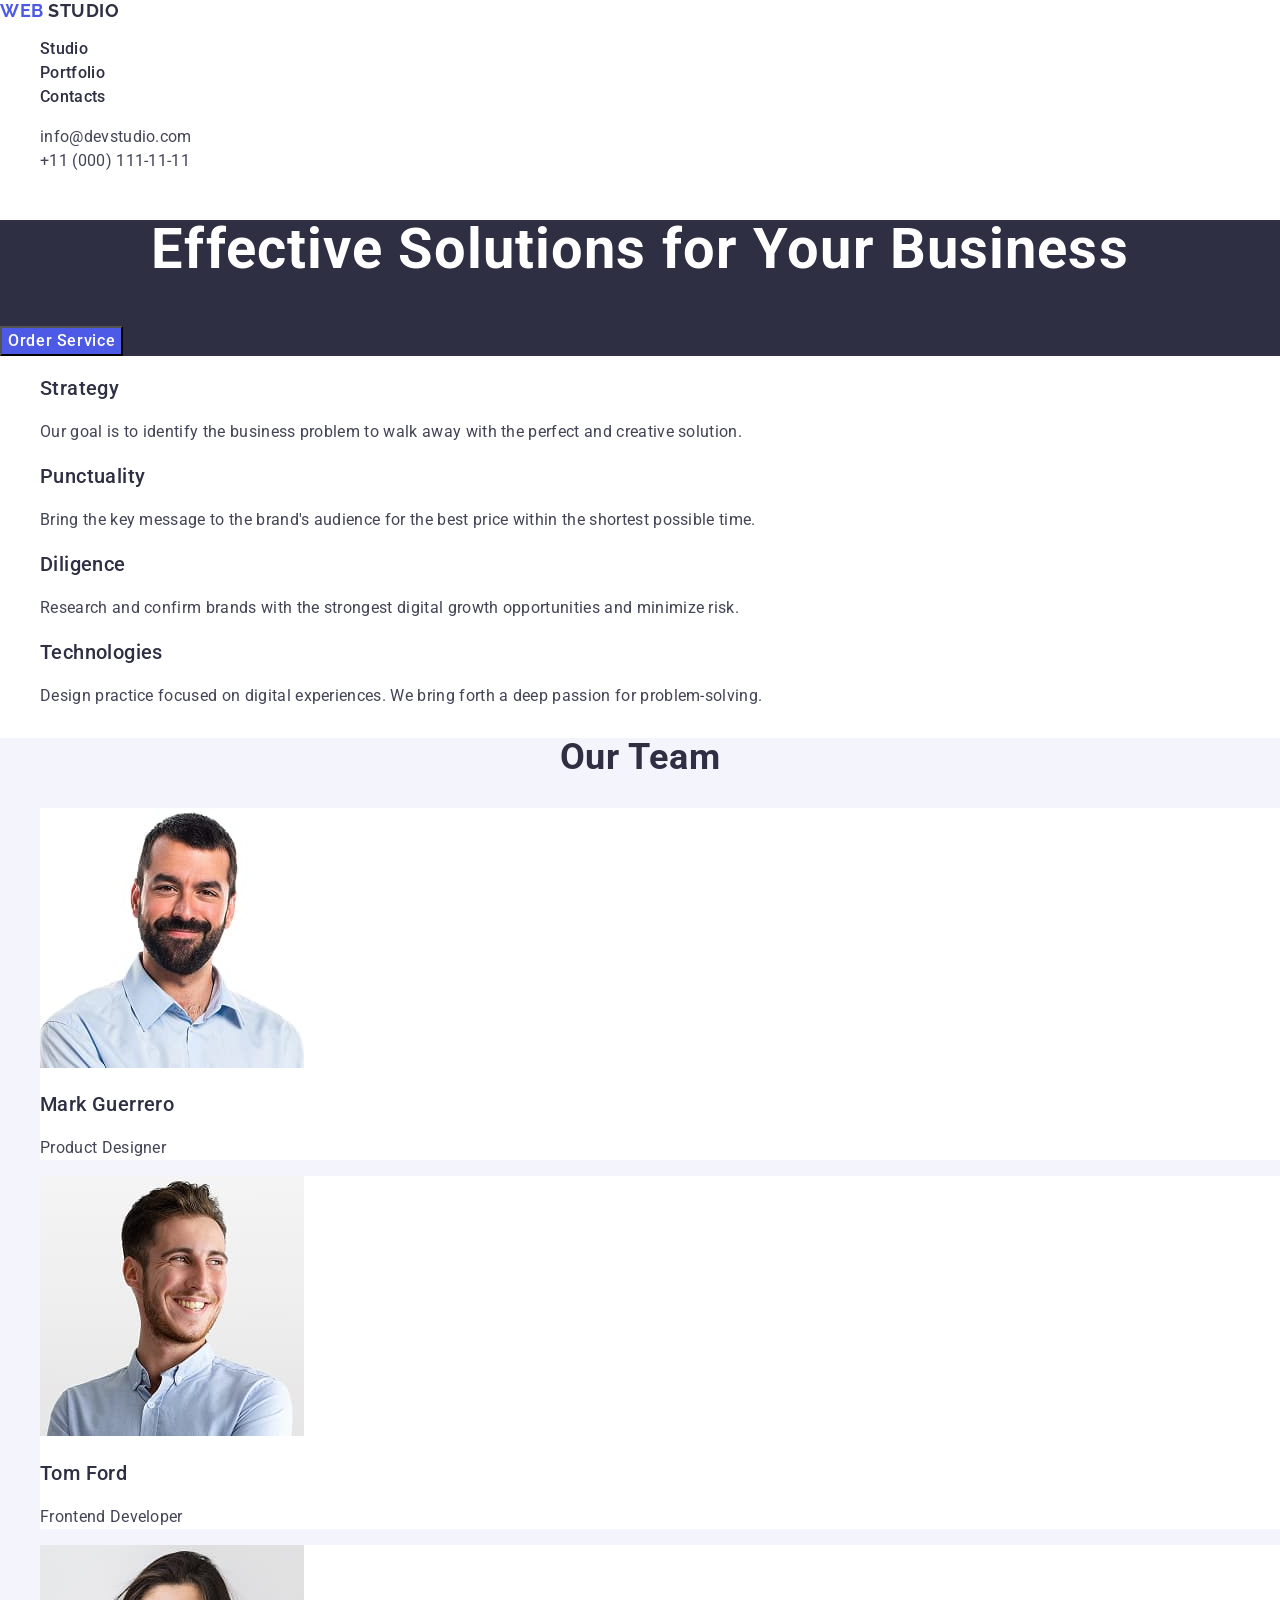
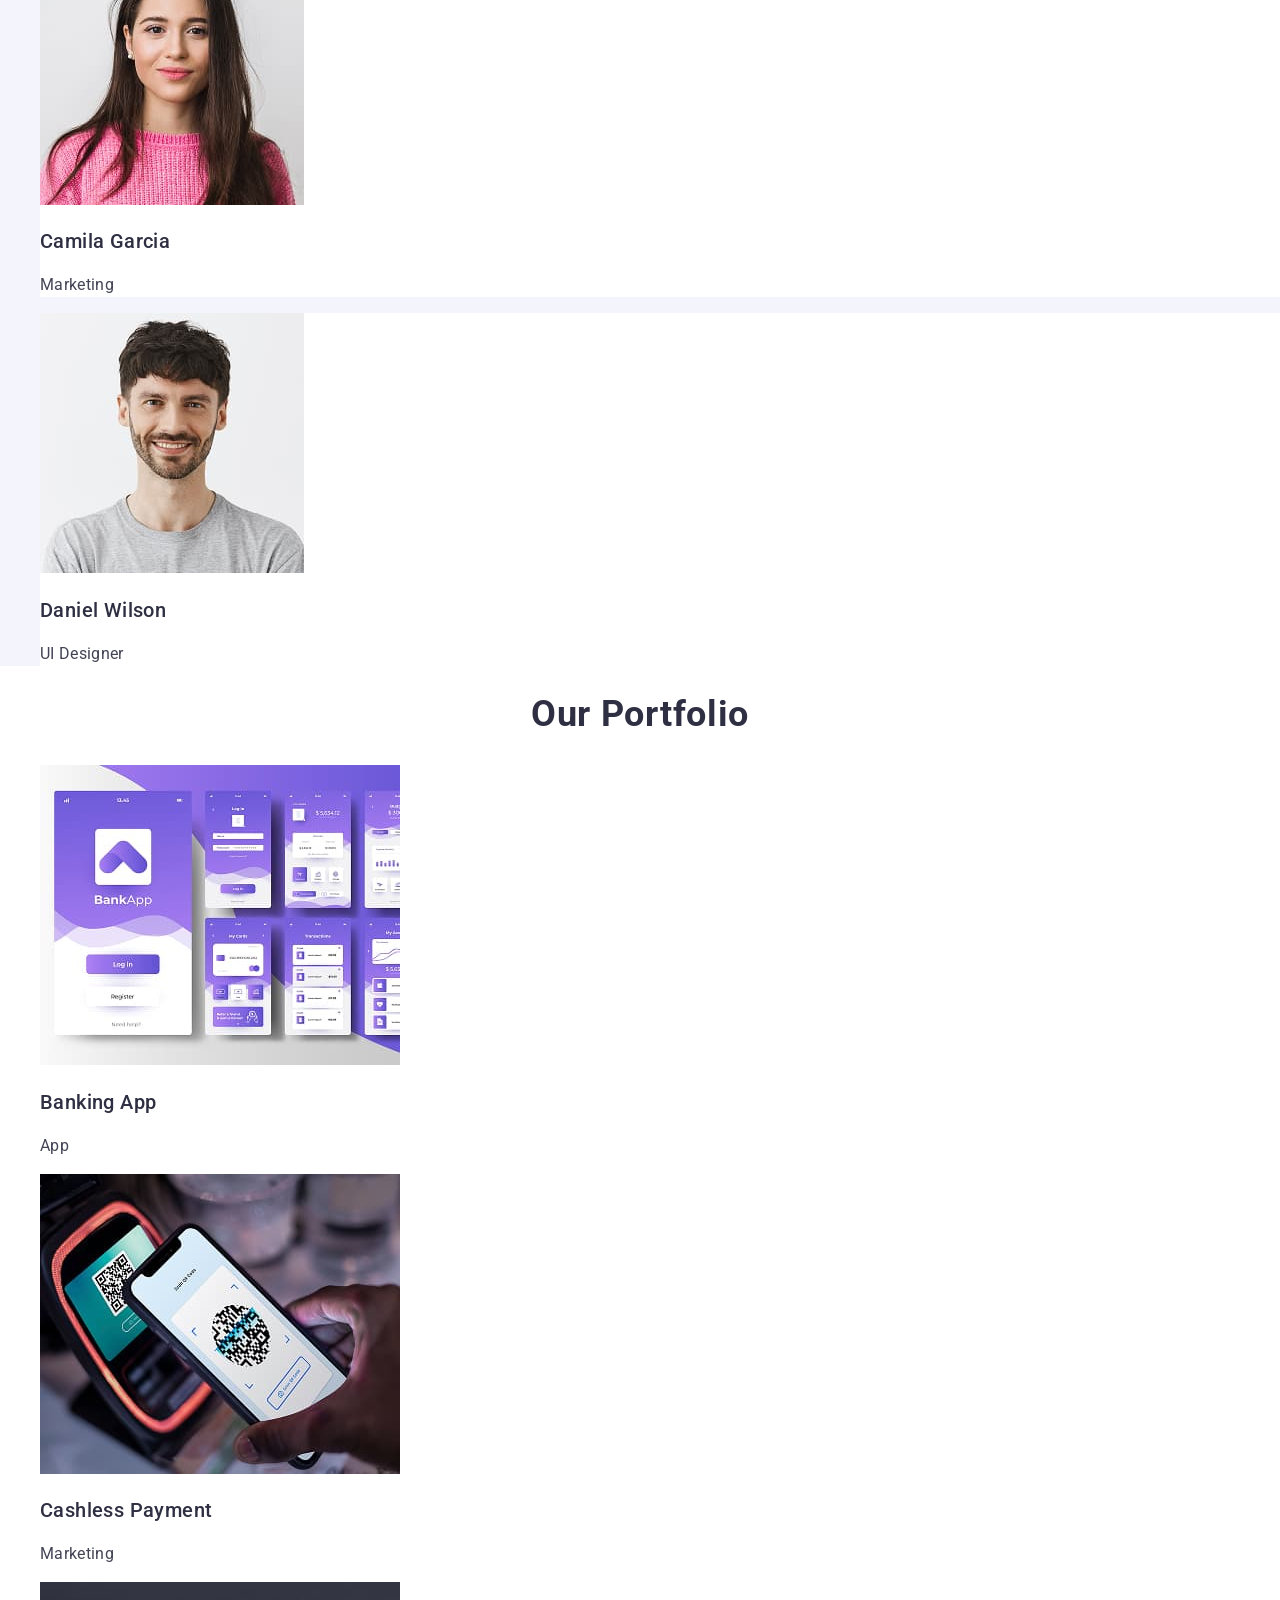
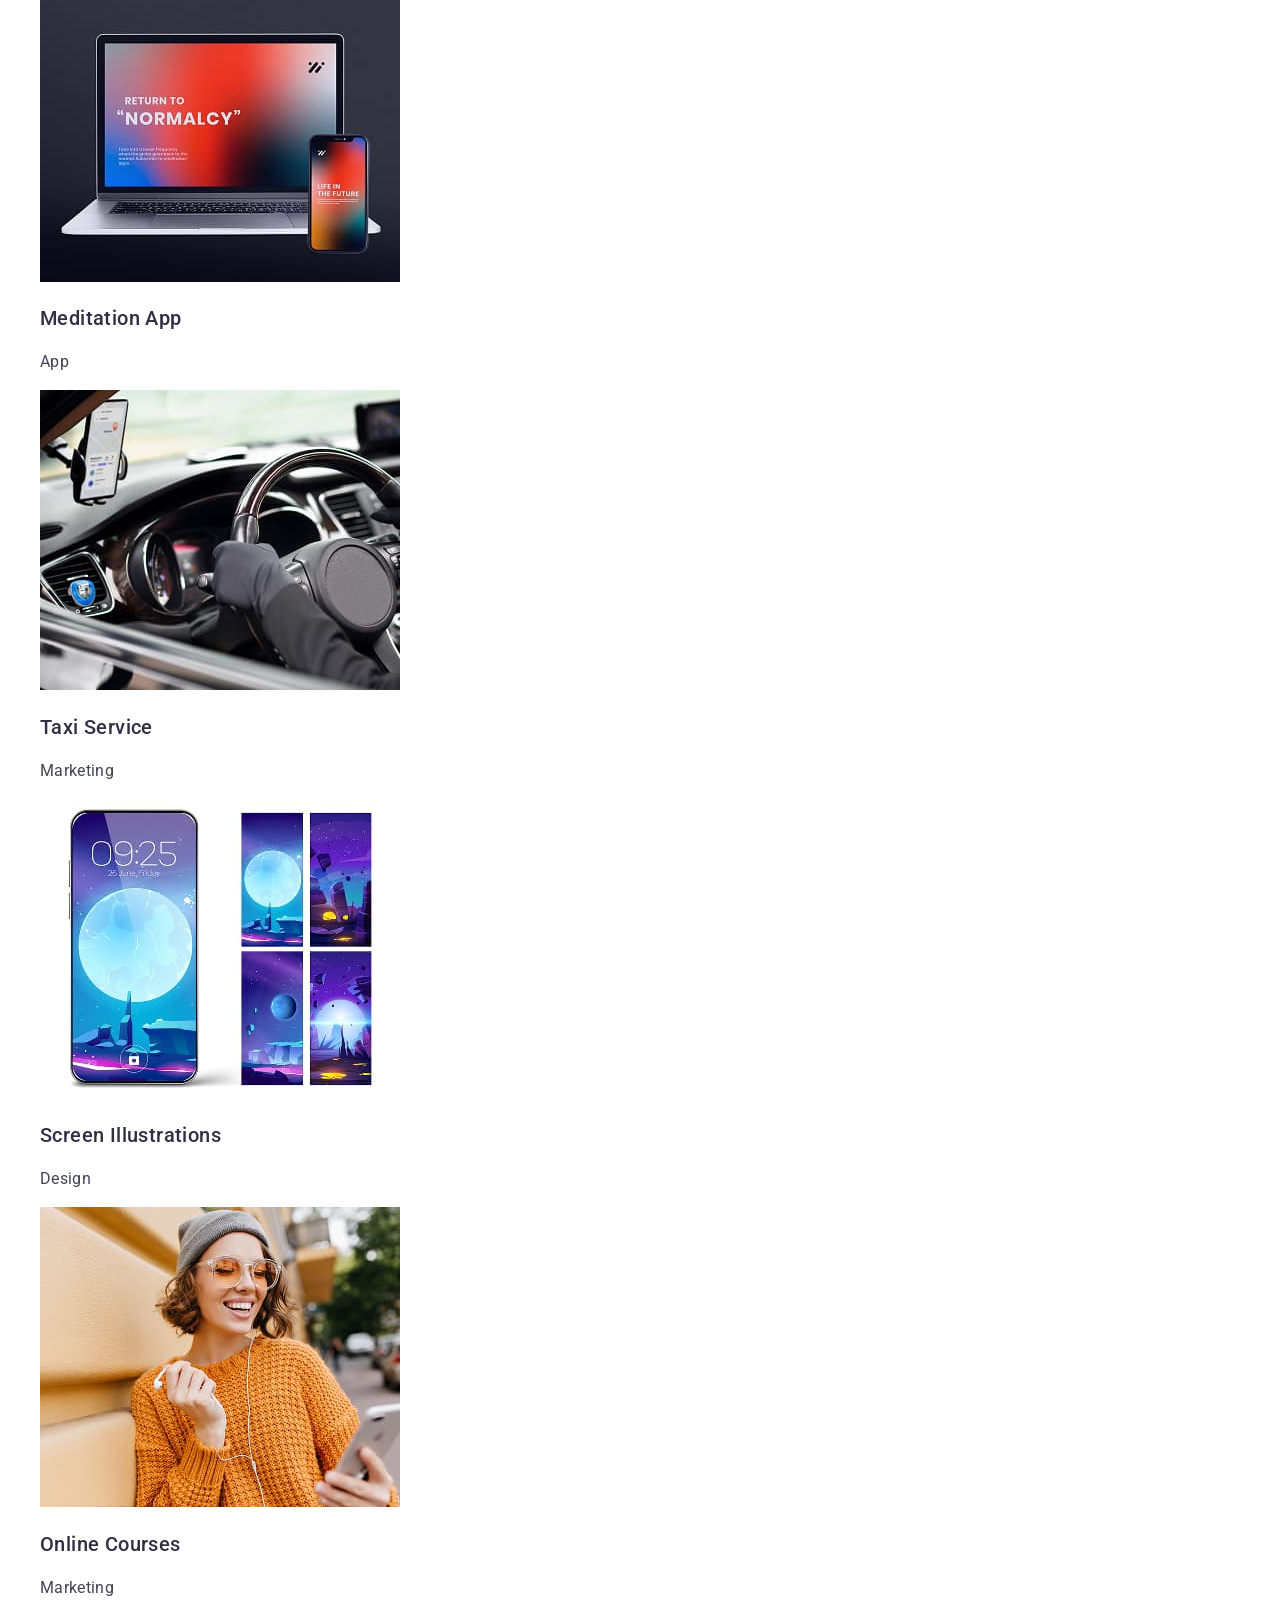
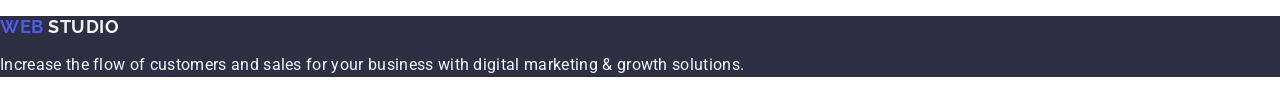
==== commit f3b07333: "final fixes" ====
--- a/index.html
+++ b/index.html
@@ -30,7 +30,7 @@
         <ul class="nav-items">
           <li><a class="nav-item" href="./index.html">Studio</a></li>
           <li><a class="nav-item" href="">Portfolio</a></li>
-          <li class="nav-item"><a href="">Contacts</a></li>
+          <li><a class="nav-item" href="">Contacts</a></li>
         </ul>
       </nav>
 
@@ -104,7 +104,7 @@
             <h3 class="card-title">Mark Guerrero</h3>
             <p class="card-text">Product Designer</p>
           </li>
-          <li>
+          <li class="team-item">
             <img
               src="./images/img-2.jpg"
               alt="Profile photo of Tom Ford"
@@ -114,7 +114,7 @@
             <h3 class="card-title">Tom Ford</h3>
             <p class="card-text">Frontend Developer</p>
           </li>
-          <li>
+          <li class="team-item">
             <img
               src="./images/img-3.jpg"
               alt="Profile photo of Camila Garcia"
@@ -124,7 +124,7 @@
             <h3 class="card-title">Camila Garcia</h3>
             <p class="card-text">Marketing</p>
           </li>
-          <li>
+          <li class="team-item">
             <img
               src="./images/img-4.jpg"
               alt="Profile photo of Daniel Wilson"
@@ -157,7 +157,7 @@
               width="360"
               height="300"
             />
-            <h3 class="section-title">Cashless Payment</h3>
+            <h3 class="card-title">Cashless Payment</h3>
             <p class="card-text">Marketing</p>
           </li>
           <li>
@@ -167,7 +167,7 @@
               width="360"
               height="300"
             />
-            <h3 class="section-title">Meditation App</h3>
+            <h3 class="card-title">Meditation App</h3>
             <p class="card-text">App</p>
           </li>
           <li>
@@ -177,7 +177,7 @@
               width="360"
               height="300"
             />
-            <h3 class="section-title">Taxi Service</h3>
+            <h3 class="card-title">Taxi Service</h3>
             <p class="card-text">Marketing</p>
           </li>
           <li>
@@ -187,7 +187,7 @@
               width="360"
               height="300"
             />
-            <h3 class="section-title">Screen Illustrations</h3>
+            <h3 class="card-title">Screen Illustrations</h3>
             <p class="card-text">Design</p>
           </li>
           <li>
@@ -197,7 +197,7 @@
               width="360"
               height="300"
             />
-            <h3 class="section-title">Online Courses</h3>
+            <h3 class="card-title">Online Courses</h3>
             <p class="card-text">Marketing</p>
           </li>
         </ul>
--- a/css/styles.css
+++ b/css/styles.css
@@ -5,8 +5,8 @@
   --dark-color: #2e2f42;
   --brand-color: #4d5ae5;
   --accent-color: #404bbf;
-  --white-color: var(--white-color);
-  --light-bg-color: var(--light-bg-color);
+  --white-color: #ffffff;
+  --light-bg-color: #f4f4fd;
 }
 
 /* ============= /VARIABLES ============= */
